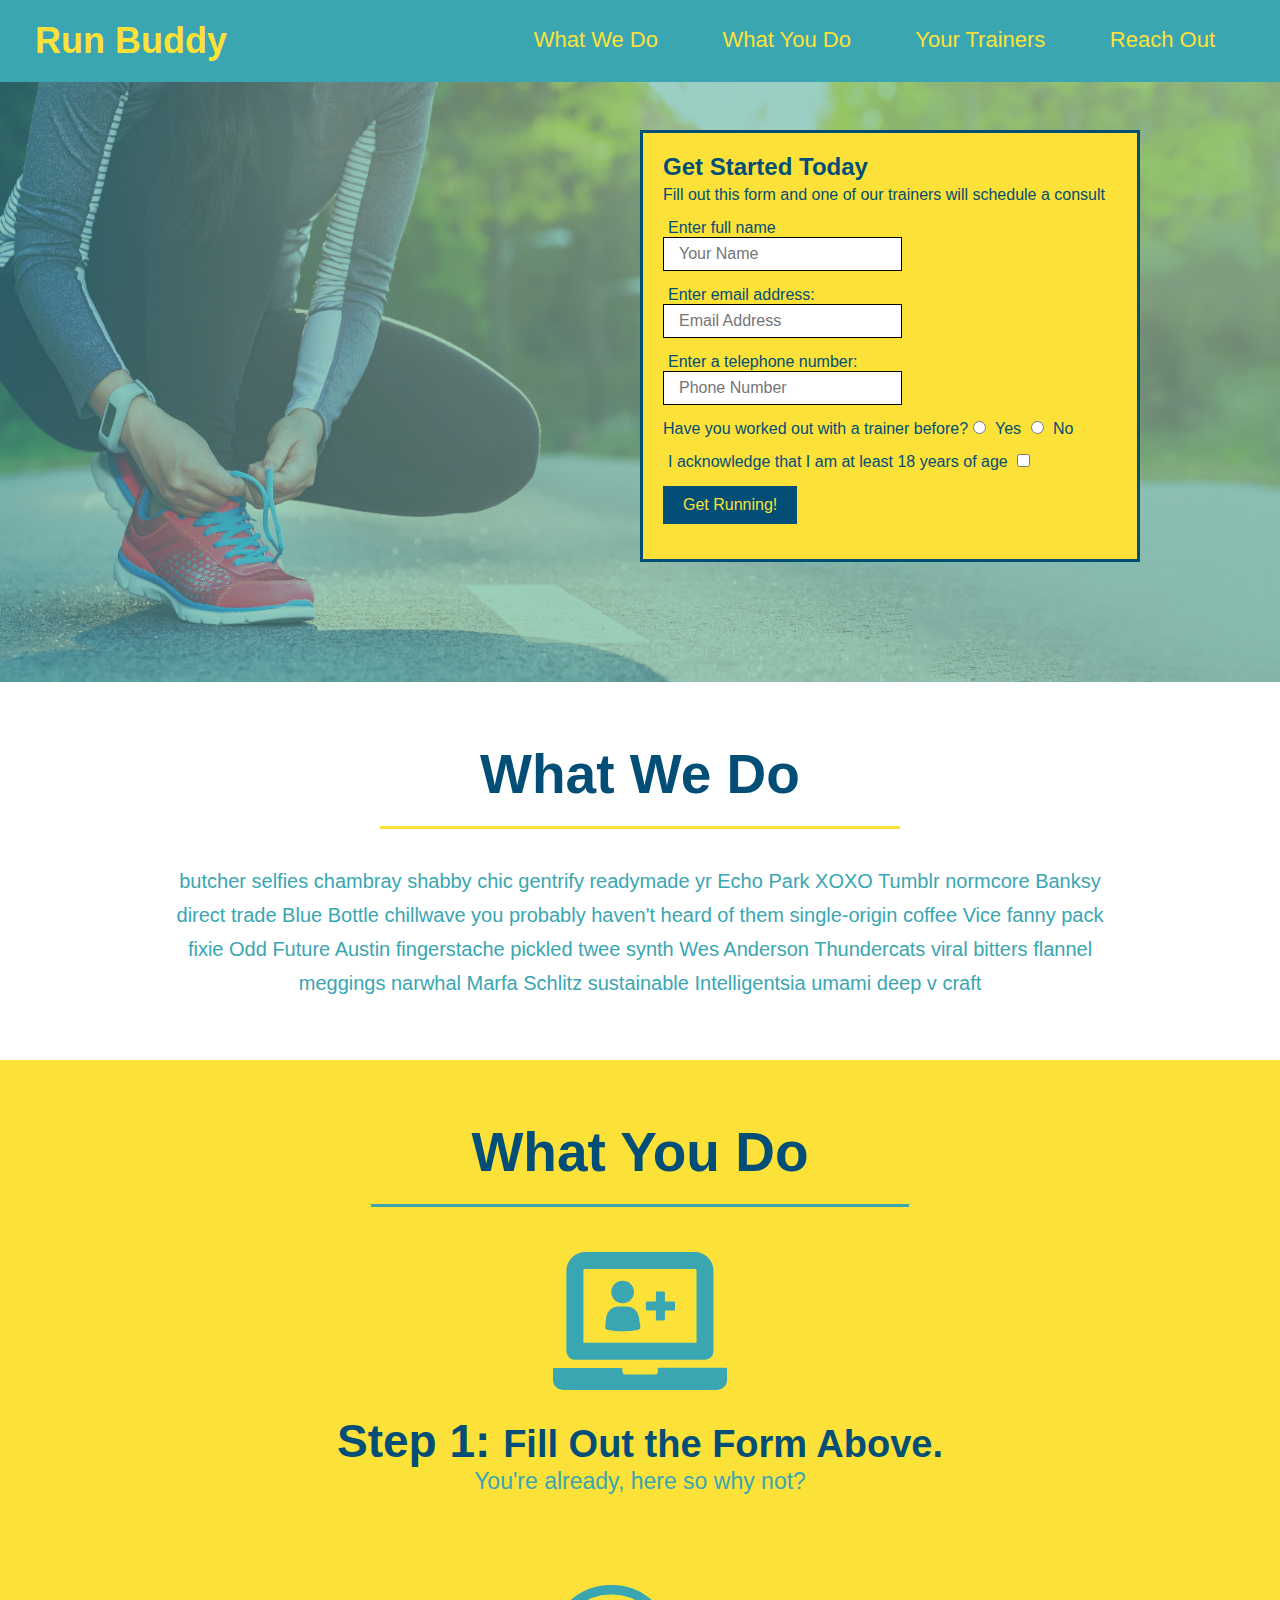
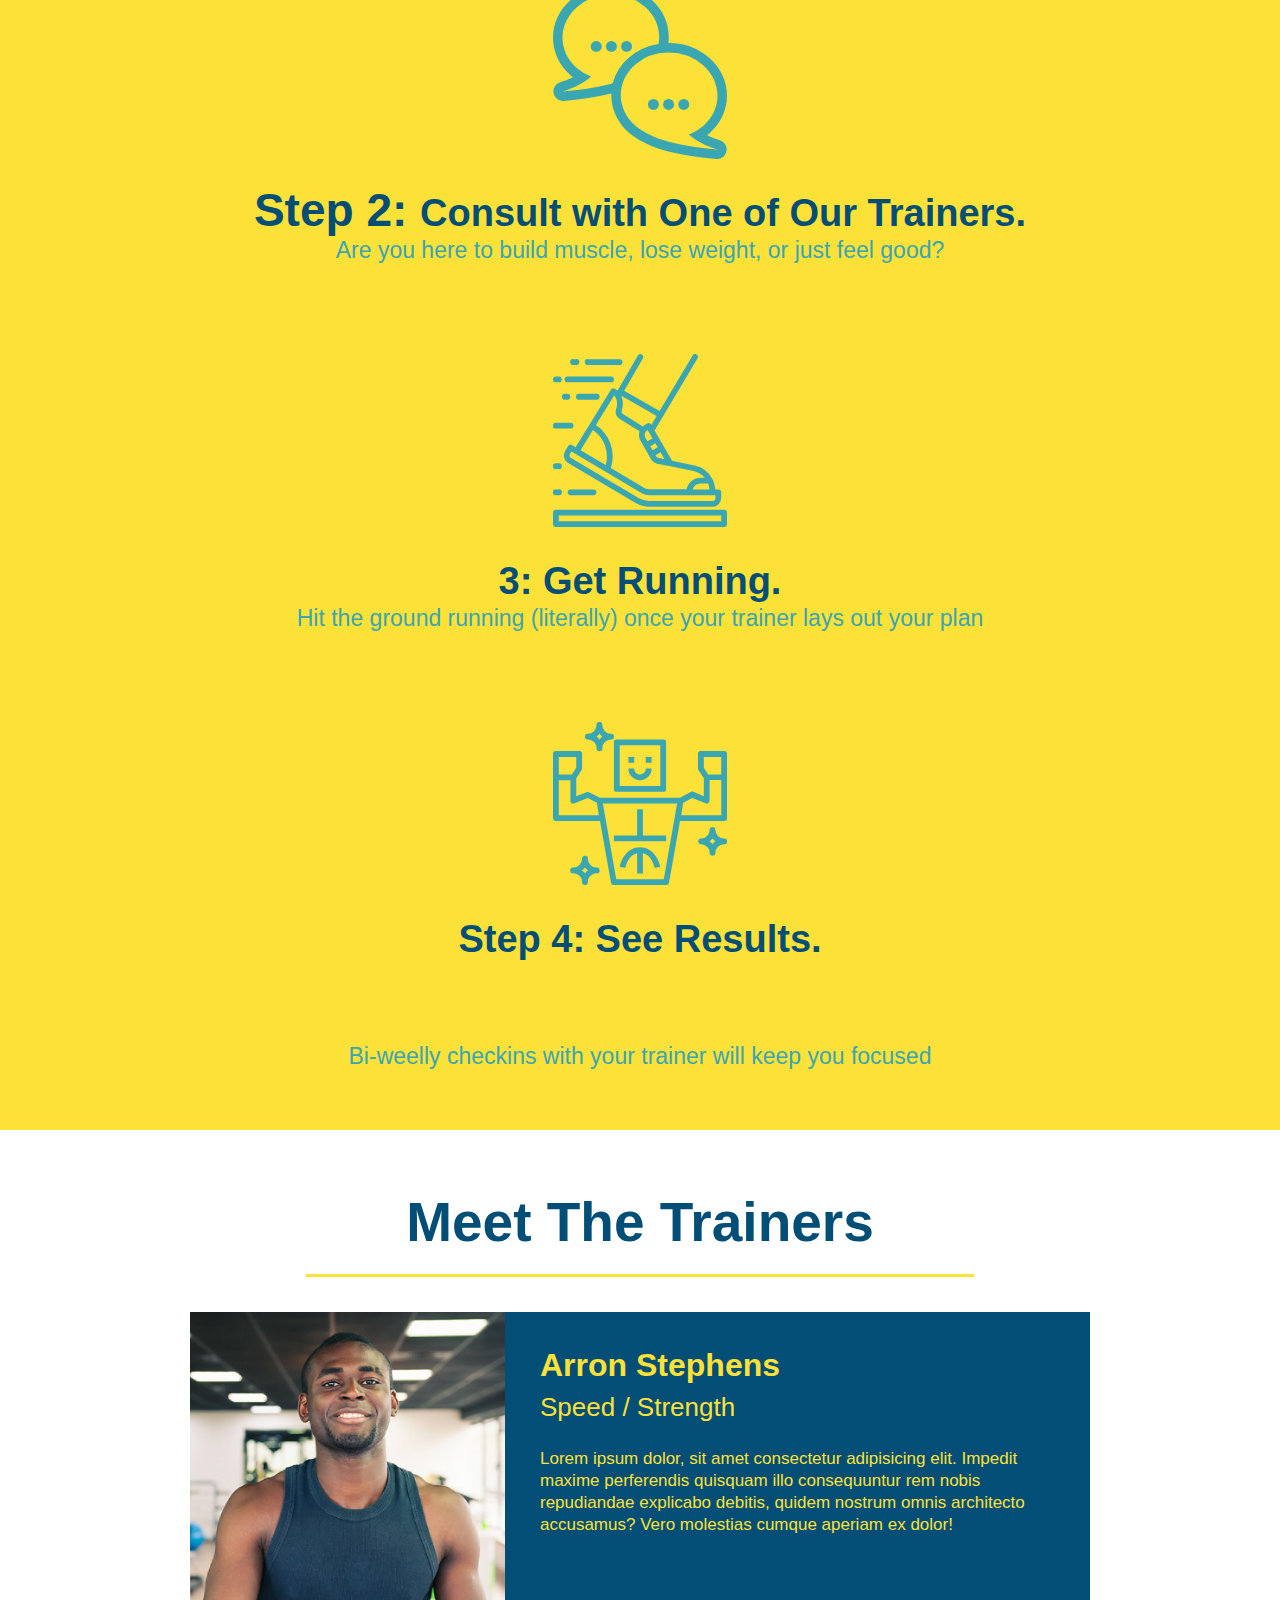
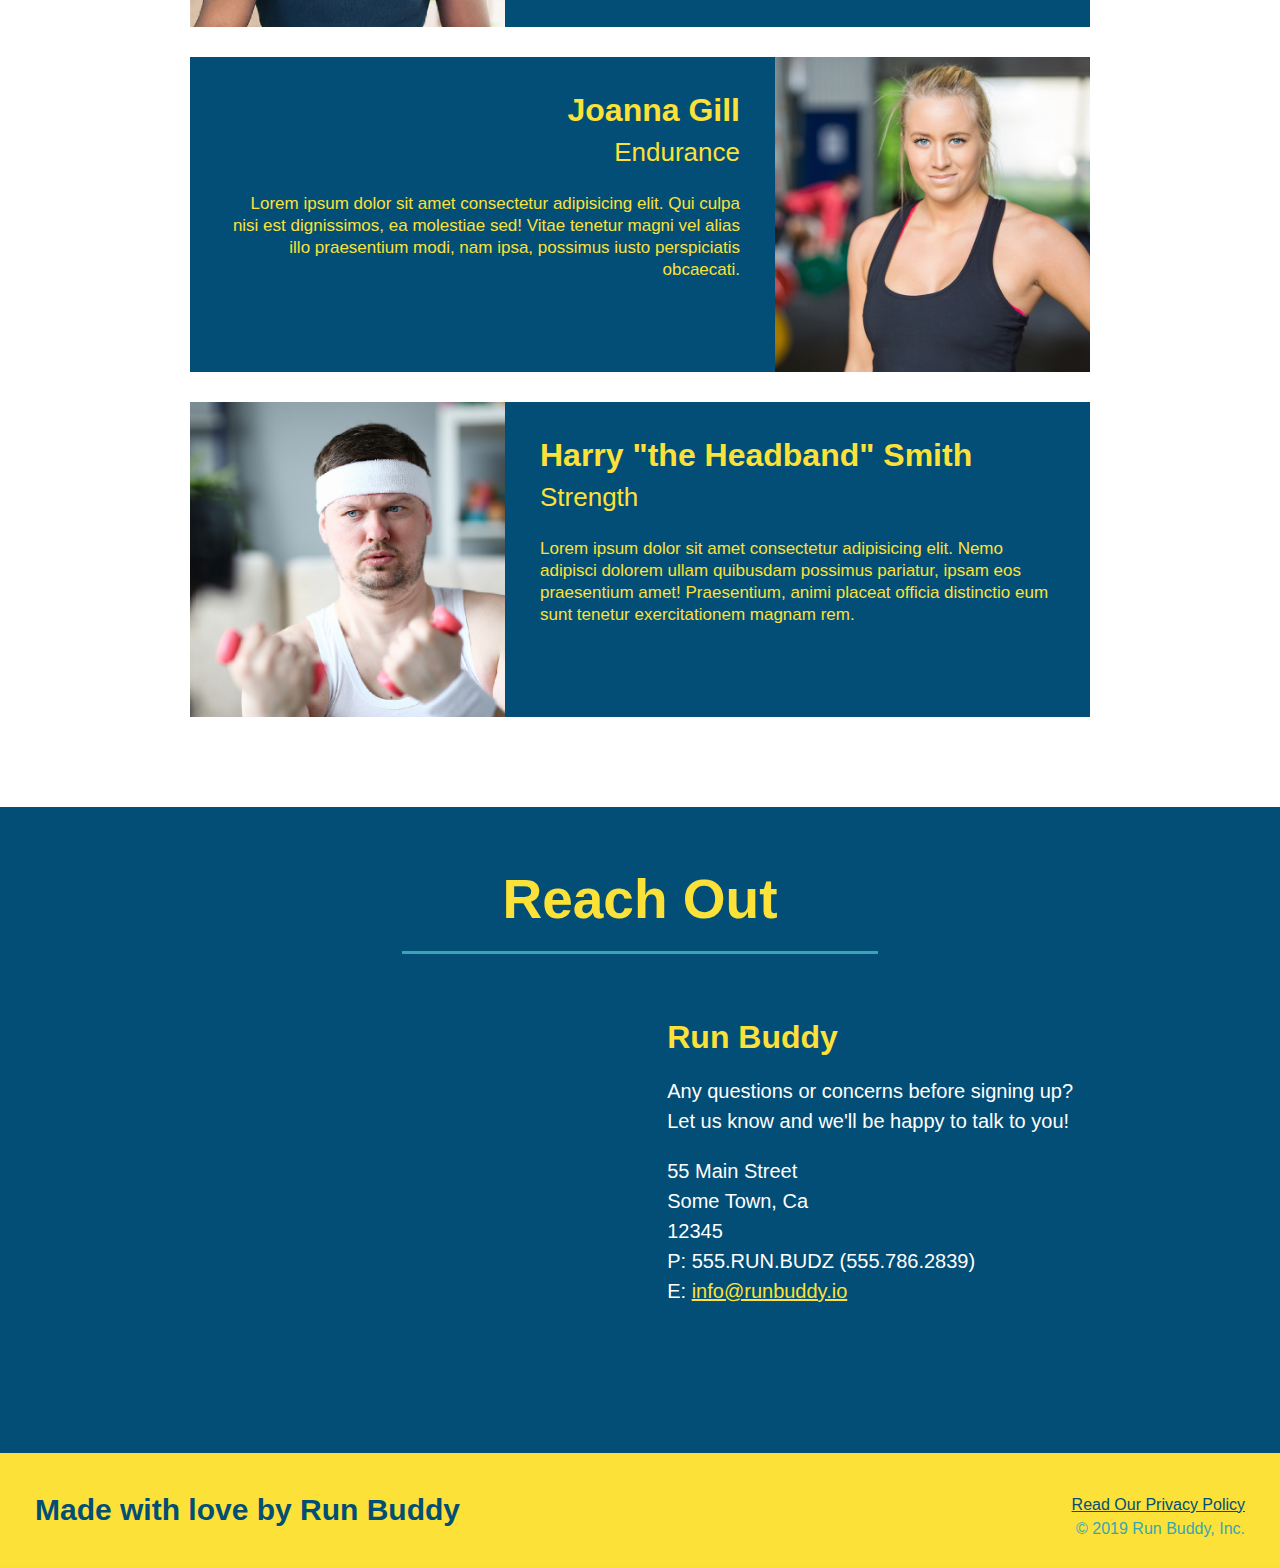
==== index.html @ 203c93a4 "privacy policy" ====
<!DOCTYPE html>

<html lang="en">

<head>
    <meta charset="UTF-8">
    <meta http-equiv="X-UA-Compatible" content="IE=edge">
    <meta name="viewport" content="width=device-width, initial-scale=1.0">
    <title>Run Buddy</title>
    <link rel="stylesheet" href="./assets/css/style2.css">

</head>

<body>


    <header>
        <h1>
            <a href="/">Run Buddy</a>
        </h1>

        <nav>
            <ul>
                <li>
                    <a href="#what-we-do">What We Do</a>
                </li>

                <li>
                    <a href="#what-you-do">What You Do</a>
                </li>
                <li>
                    <a href="#your-trainers">Your Trainers</a>
                </li>
                <li>
                    <a href="#reach-out">Reach Out</a>
                </li>
            </ul>
        </nav>
    </header>
    <!--hero/jumbotron-->
    <section class="hero">
        <div class="hero-form">
            <h3>Get Started Today</h3>
            <p>Fill out this form and one of our trainers will schedule a consult</p>
            <form action="">
                <label for="name">Enter full name</label>
                <input type="text" placeholder="Your Name" name="name" id="name" class="form-input" />
                <label for="email">Enter email address:</label>
                <input type="email" placeholder="Email Address" name="email" id="email" class="form-input" />
                <label for="phone">Enter a telephone number:</label>
                <input type="tel" placeholder="Phone Number " name="phone" id="phone" class="form-input">
                <p>
                    Have you worked out with a trainer before?
                    <input type="radio" name="trainer-confirm" id="trainer-yes">
                    <label for="trainer-yes">Yes</label>
                    <input type="radio" name="trainer-confirm" id="trainer-no">
                    <label for="trainer-no">No</label>
                </p>
                <p>
                    <label for="checkbox">I acknowledge that I am at least 18 years of age</label>

                    <input type="checkbox" name="age-confirm" id="checkbox">


                </p>
                <p>
                    <button type="submit">Get Running!</button>
                </p>
            </form>
        </div>
    </section>

    <!--"what we do" section-->
    <section id="what-we-do" class="intro">
        <h2 class="section-title primary-border">What We Do</h2>
        <p>
            butcher selfies chambray shabby chic gentrify readymade yr Echo Park
            XOXO Tumblr normcore Banksy direct trade Blue Bottle chillwave you
            probably haven't heard of them single-origin coffee Vice fanny pack
            fixie Odd Future Austin fingerstache pickled twee synth Wes Anderson
            Thundercats viral bitters flannel meggings narwhal Marfa Schlitz
            sustainable Intelligentsia umami deep v craft
        </p>
    </section>

    <!--"what you do" section-->
    <section id="what-you-do" class="steps">
        <h2 class="section-title secondary-border">What You Do</h2>
        <div>
            <img src="./assets/css/images/01-04-svgs/step-1.svg" alt="" />
            <h3>
                Step 1: <span> Fill Out the Form Above.</span>

            </h3>
            <p>
                You're already, here so why not?
            </p>

        </div>
        <div>
            <img src="./assets/css/images/01-04-svgs/step-2.svg" alt="" />
            <h3>
                Step 2: <span>Consult with One of Our Trainers.</span>
            </h3>
            <p>
                Are you here to build muscle, lose weight, or just feel good?
            </p>
        </div>
        <div>
            <img src="./assets/css/images/01-04-svgs/step-3.svg" alt="" />
            <h3><span>3: Get Running.</h3></span>
            <p>
                Hit the ground running (literally) once your trainer lays out your plan
            </p>
        </div>
        <div>
            <img src="./assets/css/images/01-04-svgs/step-4.svg" alt="" />
            <h3><span>Step 4: See Results.</h3></span>

        </div>
        <p>
            Bi-weelly checkins with your trainer will keep you focused
        </p>
    </section>

    <!--"meet the trainers" section-->
    <section id="your-trainers" class="trainers">
        <h2 class="section-title primary-border">Meet The Trainers</h2>
        <article class="trainer">
            <img src="./assets/css/images/01-05-trainers/trainer-1.jpg"
                alt="Arron Stephens in his workout clothes, ready to pump iron" />
            <div class="trainer-bio text-left">
                <h3>Arron Stephens</h3>
                <h4>Speed / Strength</h4>
                <p>
                    Lorem ipsum dolor, sit amet consectetur adipisicing elit. Impedit maxime perferendis quisquam illo
                    consequuntur rem nobis repudiandae explicabo debitis, quidem nostrum omnis architecto accusamus?
                    Vero molestias cumque aperiam ex dolor!
                </p>
            </div>
        </article>
        <article class="trainer">
            <div class="trainer-bio text-right">
                <h3>Joanna Gill</h3>
                <h4>Endurance</h4>
                <p>
                    Lorem ipsum dolor sit amet consectetur adipisicing elit. Qui culpa nisi est dignissimos, ea
                    molestiae sed! Vitae tenetur magni vel alias illo praesentium modi, nam ipsa, possimus iusto
                    perspiciatis obcaecati.
                </p>

            </div>
            <img src="./assets/css/images/01-05-trainers/trainer-2.jpg" alt="Joanna Gill cooling off after a workout" />
        </article>

        <article class="trainer">
            <img src="./assets/css/images/01-05-trainers/trainer-3.jpg"
                alt="Harry Smith wearing a headband and lifting comically small pink weights">

            <div class="trainer-bio text-left">
                <h3>Harry "the Headband" Smith</h3>
                <h4>Strength</h4>
                <p>
                    Lorem ipsum dolor sit amet consectetur adipisicing elit. Nemo adipisci dolorem ullam quibusdam
                    possimus pariatur, ipsam eos praesentium amet! Praesentium, animi placeat officia distinctio eum
                    sunt tenetur exercitationem magnam rem.
                </p>

            </div>
        </article>
    </section>
    <!--"reach out" section-->

    <section id="reach-out" class="contact">
        <h2 class="section-title secondary-border">Reach Out</h2>
        <div class="contact-info">
            <iframe
                src="https://www.google.com/maps/embed?pb=!1m18!1m12!1m3!1d4612.71631168574!2d-111.84976238751106!3d40.75681353436576!2m3!1f0!2f0!3f0!3m2!1i1024!2i768!4f13.1!3m3!1m2!1s0x87525ff3e2479641%3A0x96b17330e967dd73!2sMount%20Olivet%20Cemetery!5e0!3m2!1sen!2sus!4v1626906510530!5m2!1sen!2sus"
                style="border:0;" allowfullscreen="" loading="lazy" frameborder="0"></iframe>

            <div>
                <h3>
                    Run Buddy
                </h3>
                <p>
                    Any questions or concerns before signing up?
                    <br />
                    Let us know and we'll be happy to talk to you!
                </p>
                <address>
                    55 Main Street <br />
                    Some Town, Ca <br />
                    12345<br />
                    P: 555.RUN.BUDZ (555.786.2839)<br />
                    E: <a href="mailto:info@runbuddy.io">info@runbuddy.io</a>
                </address>
            </div>
        </div>
    </section>

    <!--footer-->
    <footer>
        <h2>Made with love by Run Buddy</h2>
        <div>
            <a href="./privacy-policy.html">Read Our Privacy Policy</a>
            <br />
            &copy; 2019 Run Buddy, Inc.

        </div>
    </footer>



</body>

</html>
---- assets/css/style2.css ----
* {margin: 0; padding: 0; box-sizing: border-box;}
body {font-family: Helvetica, Arial, sans-serif; color: #39a6b2;}
header { padding: 20px 35px;
background-color: #39a6b2;}

header h1 { font-weight: bold; font-size: 36px;
color: #fce138; margin: 0; display: inline;}

header a {color: #fce138; text-decoration: none;}
header nav {float: right; margin: 7px 0;}
header nav ul li {display: inline;}
header nav ul li a {margin: 0 30px; font-weight: lighter; font-size: 22px;}
div {display: block;}
footer {background: #fce138; width: 100%;
padding: 40px 35px;}
footer h2 {display: inline; color: #024e74;
font-size: 30px; margin: 0;}
footer div { float: right; line-height: 1.5; text-align: right;}
footer a { color: #024e76;}
section {padding: 60px; }
.hero {background-image: url("./images/hero-bg.jpeg"); /* url("https://static.fullstack-bootcamp.com/module-1/hero-bg.jpg");*/ height: 600px;
background-size: cover; background-position: center; position: relative;}
 .hero-form 
{background-color: #fce138; 
    padding: 20px; 
    width: 500px; 
    color: #024e76; 
    position: absolute; 
    bottom: 120px;
right: 140px;
border-style: solid;
border-width: 3px;
border-color: #024e76;}
.hero-form p {margin: 5px 0 15px 0;}
.hero-form h3 {font-size: 24px; margin: 0;}
.form-input {border: 1px solid; #024e76; display: block; padding: 7px 15px; font-size: 16px; color:#024e76 width: 100%; margin-bottom: 15px; }

.hero-form label { margin: 0 5px;}
button {background-color: #024e76; color: #fce138; border: none; padding: 10px 20px; font-size: 16px; }

.intro {text-align: center;}

.intro p {line-height: 1.7;
color: #39a6b2;
width: 80%;
font-size: 20px; margin: 0 auto;}

.steps { text-align: center;
background: #fce138;}


.section-title {
    font-size: 55px;
    color: #024e76;
    margin-bottom: 35px;
    padding: 0 100px 20px 100px;
    display: inline-block;
    border-bottom: 3px solid;
  }
  
  .primary-border {
    border-color: #fce138;
  }
  
  .secondary-border {
    border-color: #39a6b2;
  }

  .steps div { margin-bottom: 80px;}
  .steps img { width: 15%; margin: 10px 0;}
  .steps h3 {color: #024e76; font-size: 46px; margin-top: 10px;}
  .steps p {color: #39a6b2; font-size: 23px;}

  .steps span {font-size: 38px;}

  .trainers {text-align: center;}
  .trainer { width: 900px; margin: 0 auto 30px auto; background: #024e76; color: #fce138; overflow: auto;}

  .trainer img {width: 35%; float: left;}
  .trainer-bio {padding: 35px; float: left; width: 65%;}

  .text-left {text-align: left;}
  .text-right {text-align: right;}

  .trainer-bio h3 {font-size: 32px; margin-bottom: 8px;}
  .trainer-bio h4 {font-weight: lighter; font-size: 26px; margin-bottom: 25px;}
  .trainer-bio p {font-size: 17px; line-height: 1.3;}


  .contact {background: #024e76; text-align: center;}
  .contact h2 {color: #fce138;}

  .contact-info iframe {width: 400px; height: 400px;}

  .contact-info div {
    width: 410px;
    display: inline-block;
    vertical-align: top;
    text-align: left;
    margin: 30px 0 0 60px;
    color: white;
  }

  .contact-info h3 { color: #fce138; font-size: 32px;}

  .contact-info p, .contact-info address {margin: 20px 0; line-height: 1.5; font-size: 20px; font-style: normal;}

  .contact-info a {color: #fce138;}
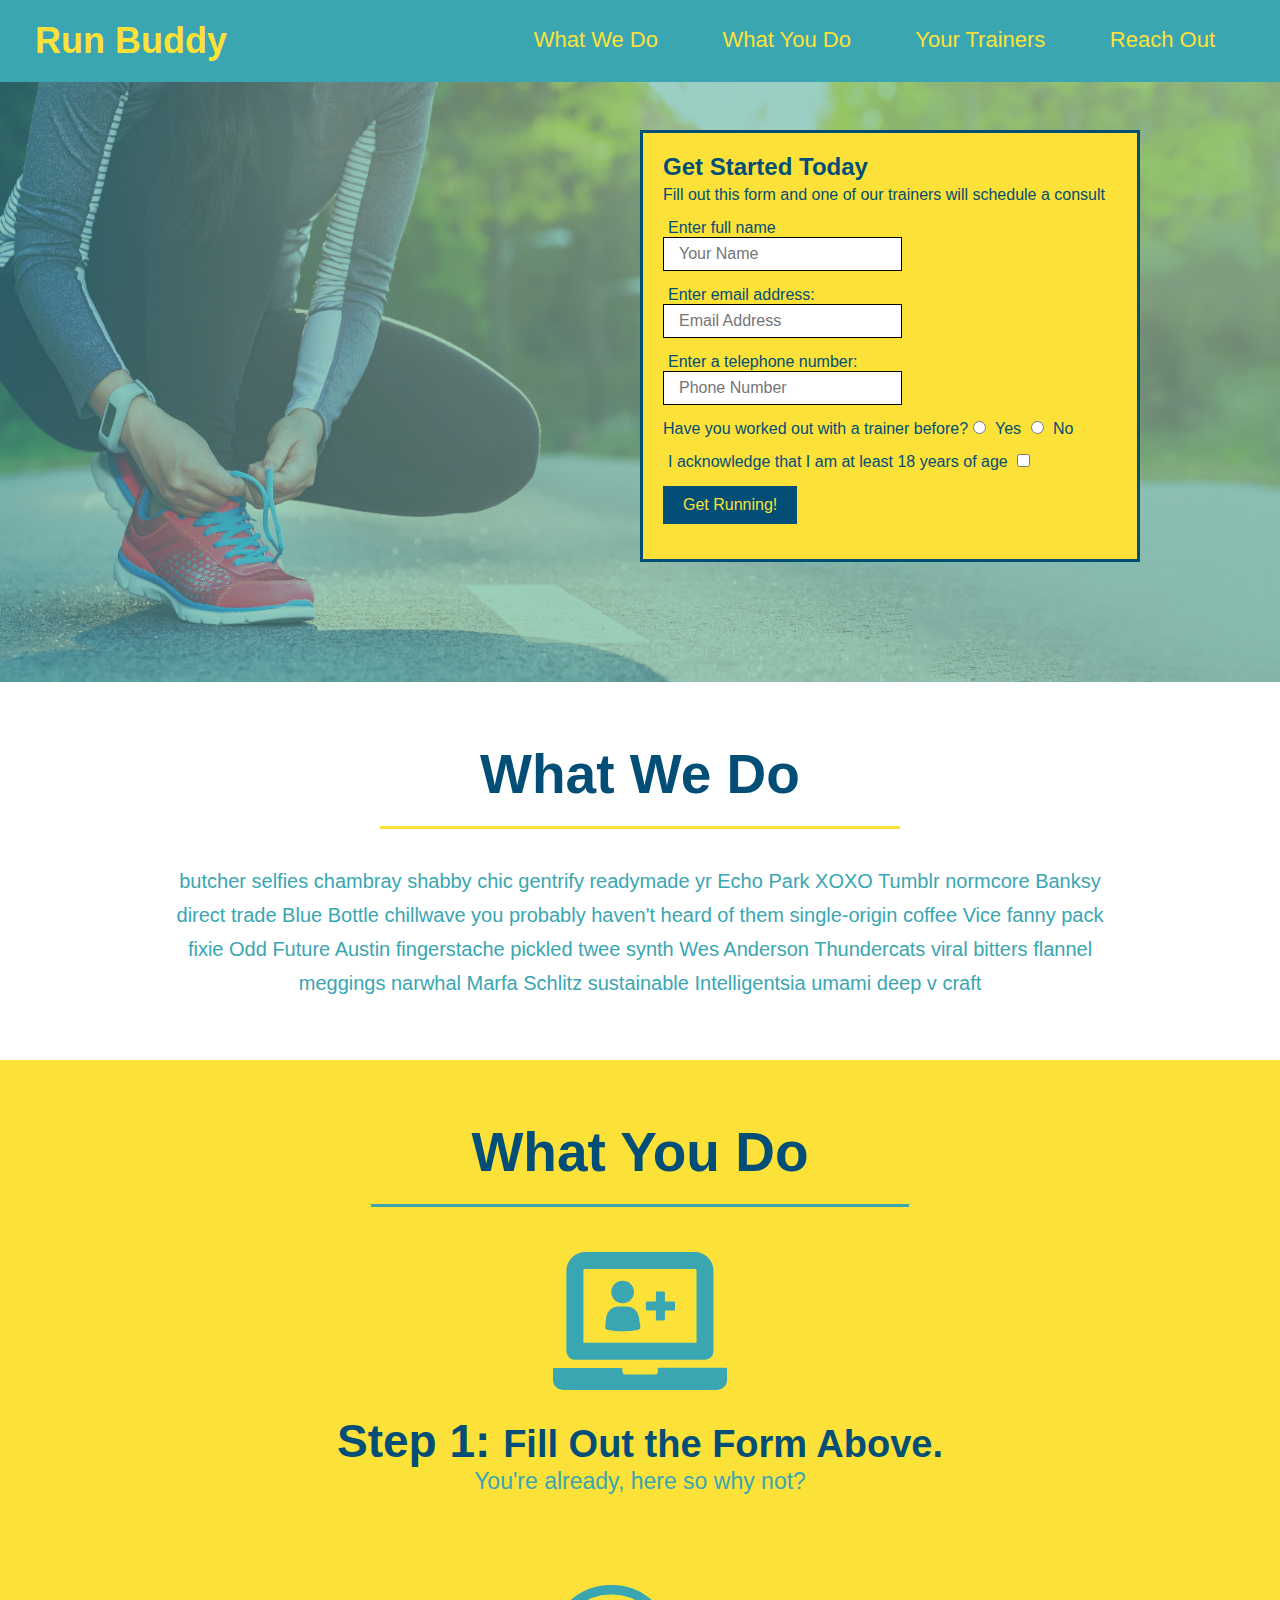
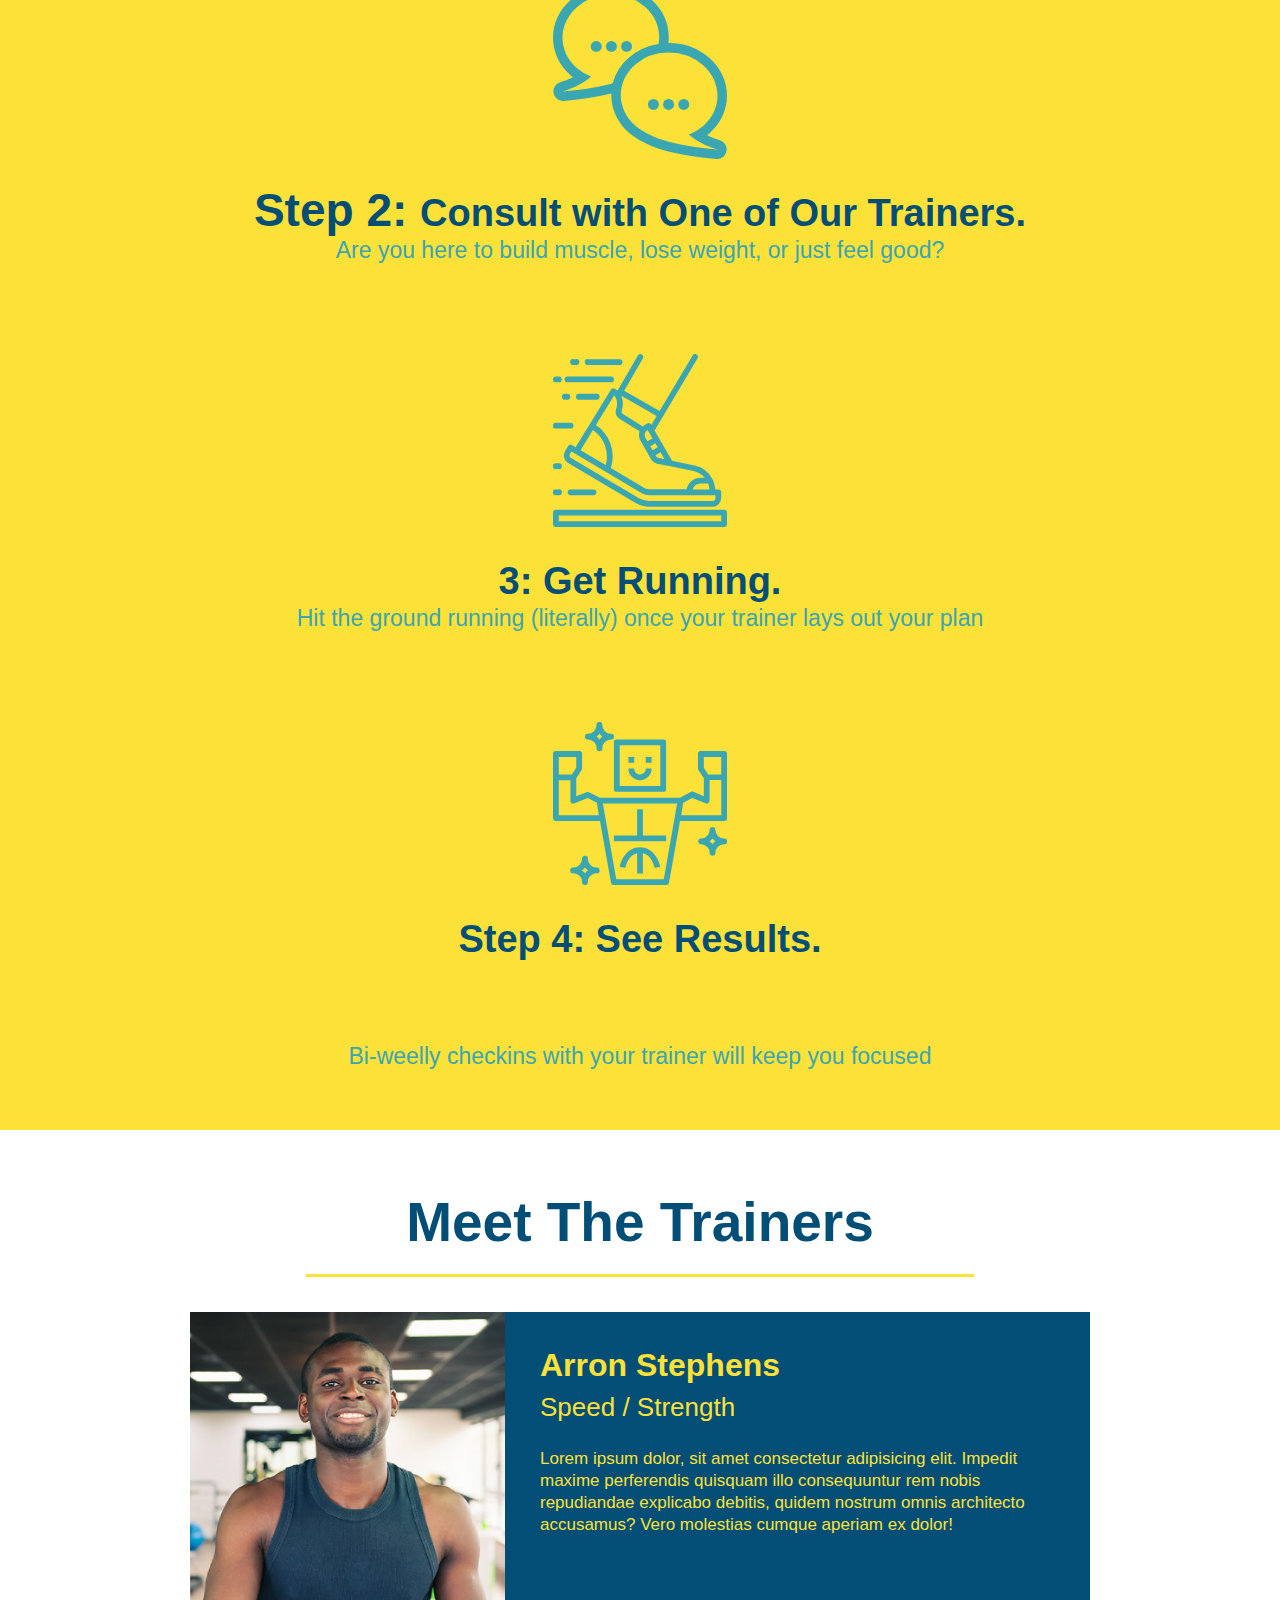
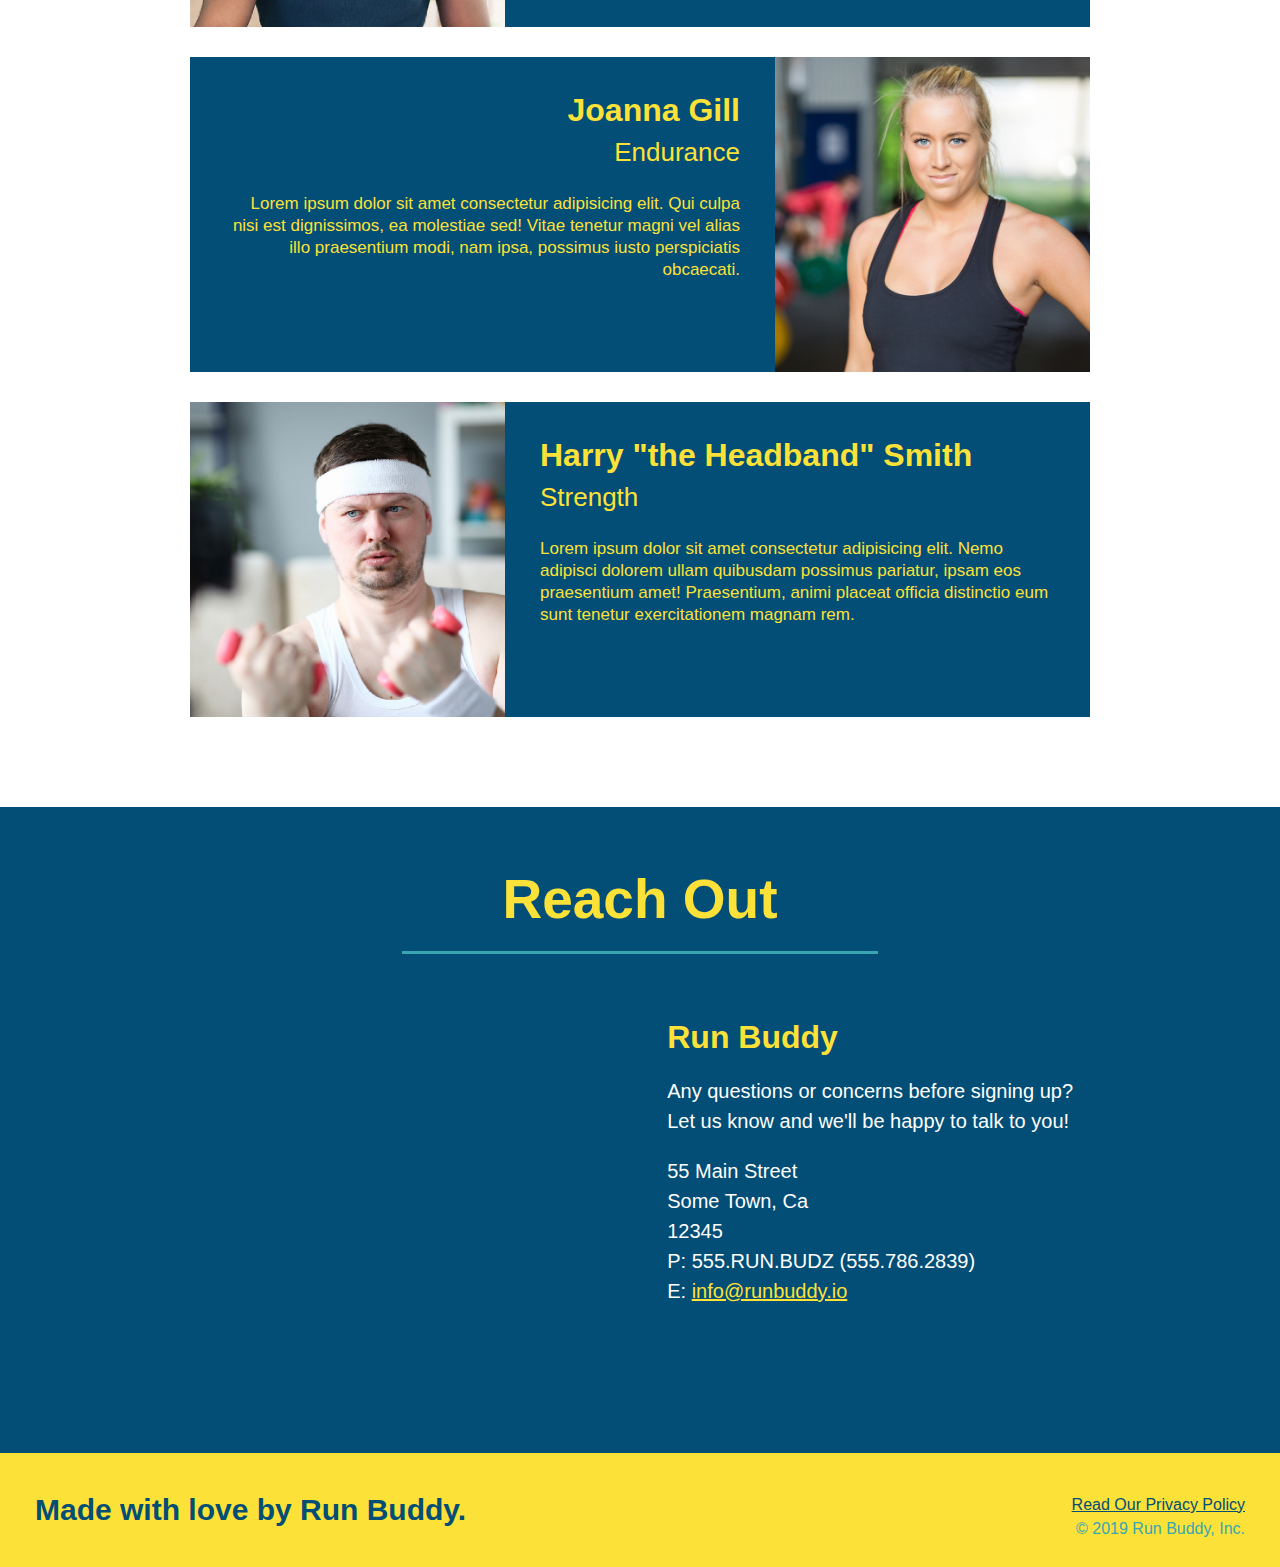
==== commit 9a76273c: "done son" ====
--- a/index.html
+++ b/index.html
@@ -200,7 +200,7 @@
 
     <!--footer-->
     <footer>
-        <h2>Made with love by Run Buddy</h2>
+        <h2>Made with love by Run Buddy.</h2>
         <div>
             <a href="./privacy-policy.html">Read Our Privacy Policy</a>
             <br />
--- a/assets/css/style2.css
+++ b/assets/css/style2.css
@@ -10,9 +10,9 @@
 header nav {float: right; margin: 7px 0;}
 header nav ul li {display: inline;}
 header nav ul li a {margin: 0 30px; font-weight: lighter; font-size: 22px;}
-div {display: block;}
+
 footer {background: #fce138; width: 100%;
-padding: 40px 35px;}
+padding: 40px 35px; display: block;}
 footer h2 {display: inline; color: #024e74;
 font-size: 30px; margin: 0;}
 footer div { float: right; line-height: 1.5; text-align: right;}
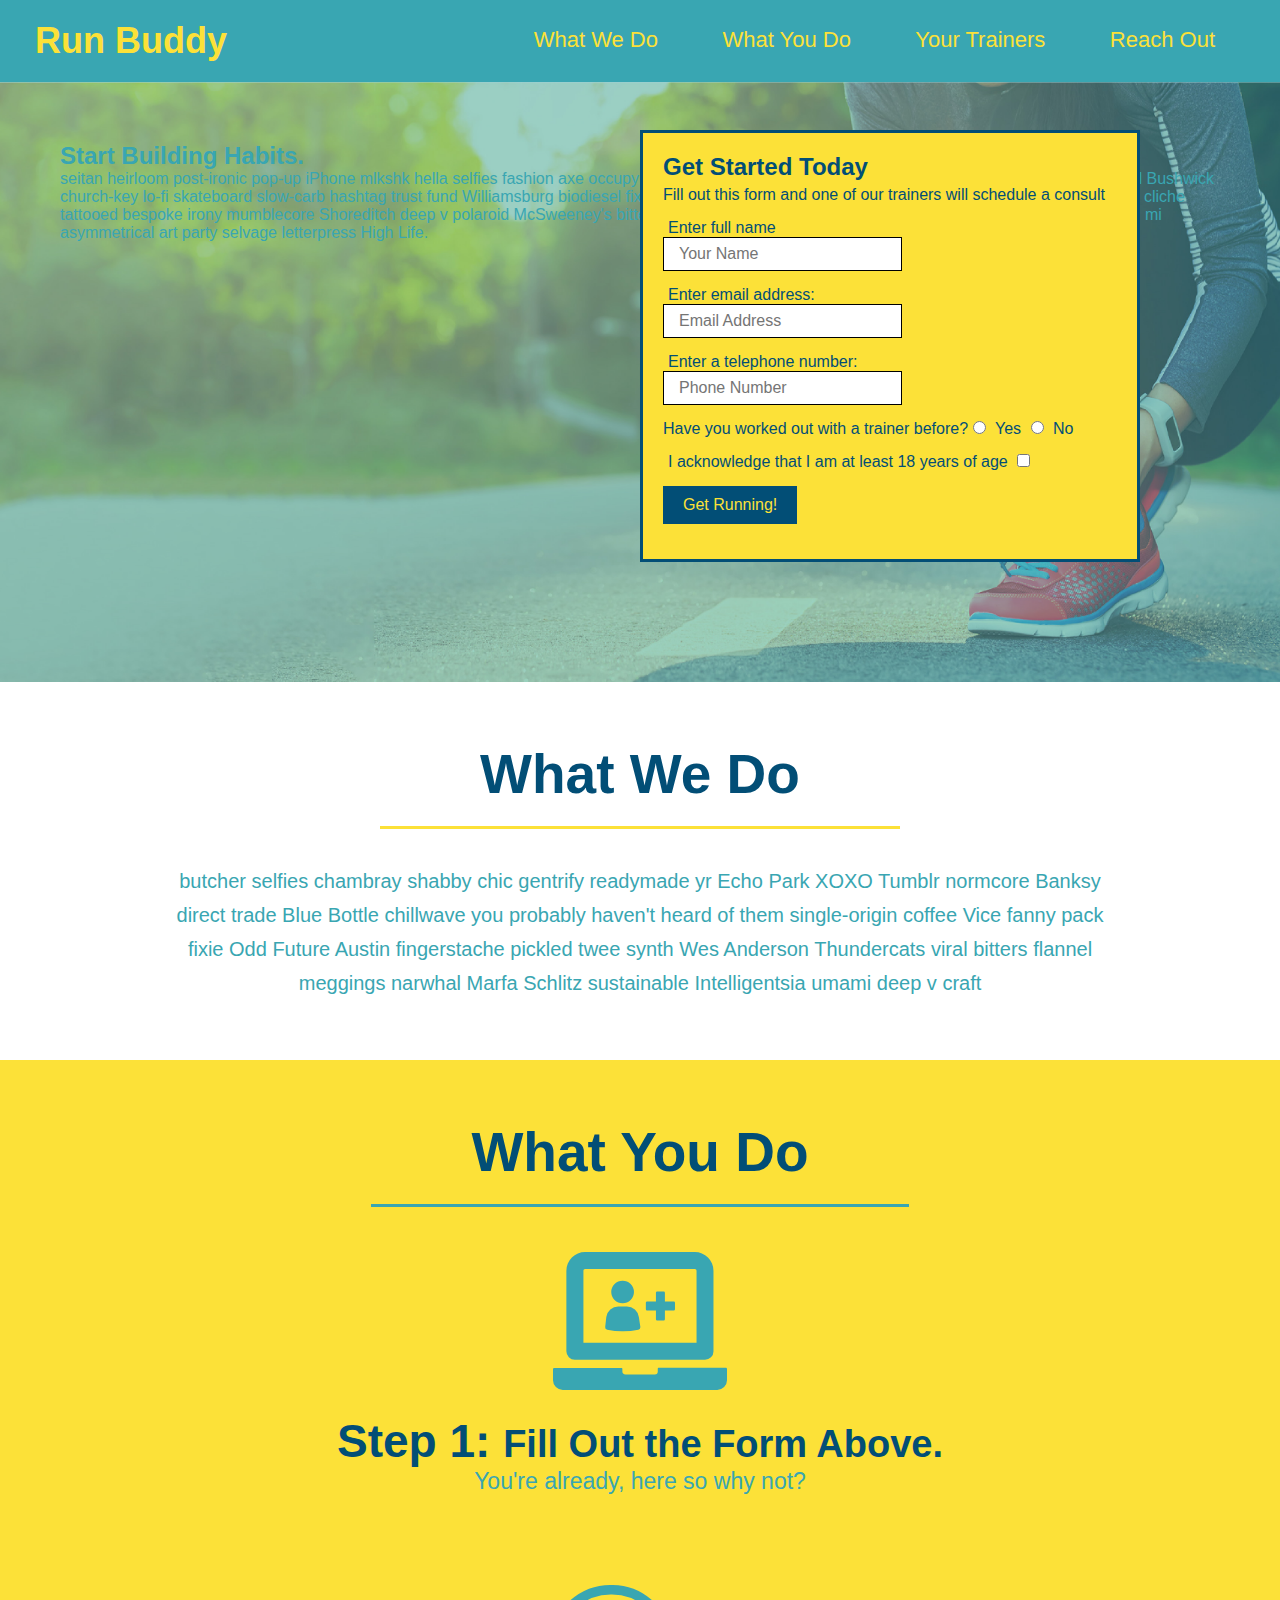
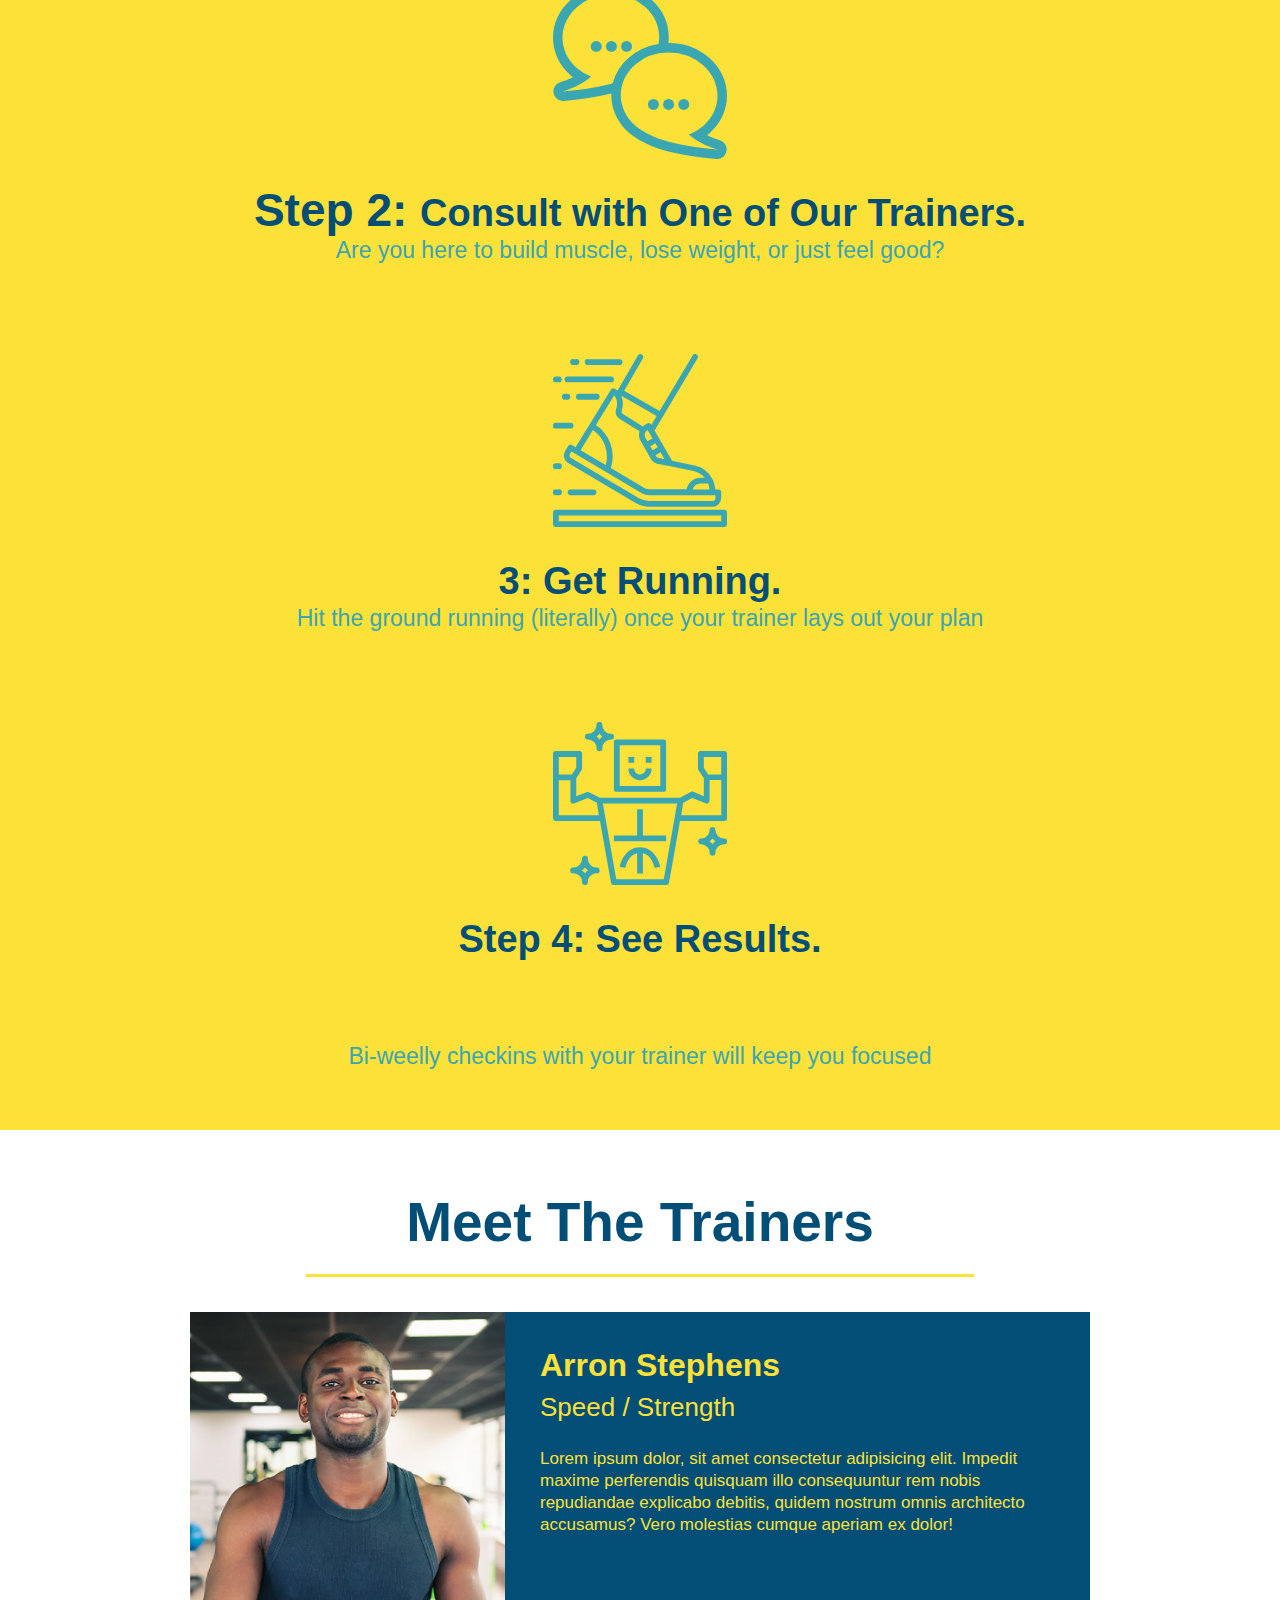
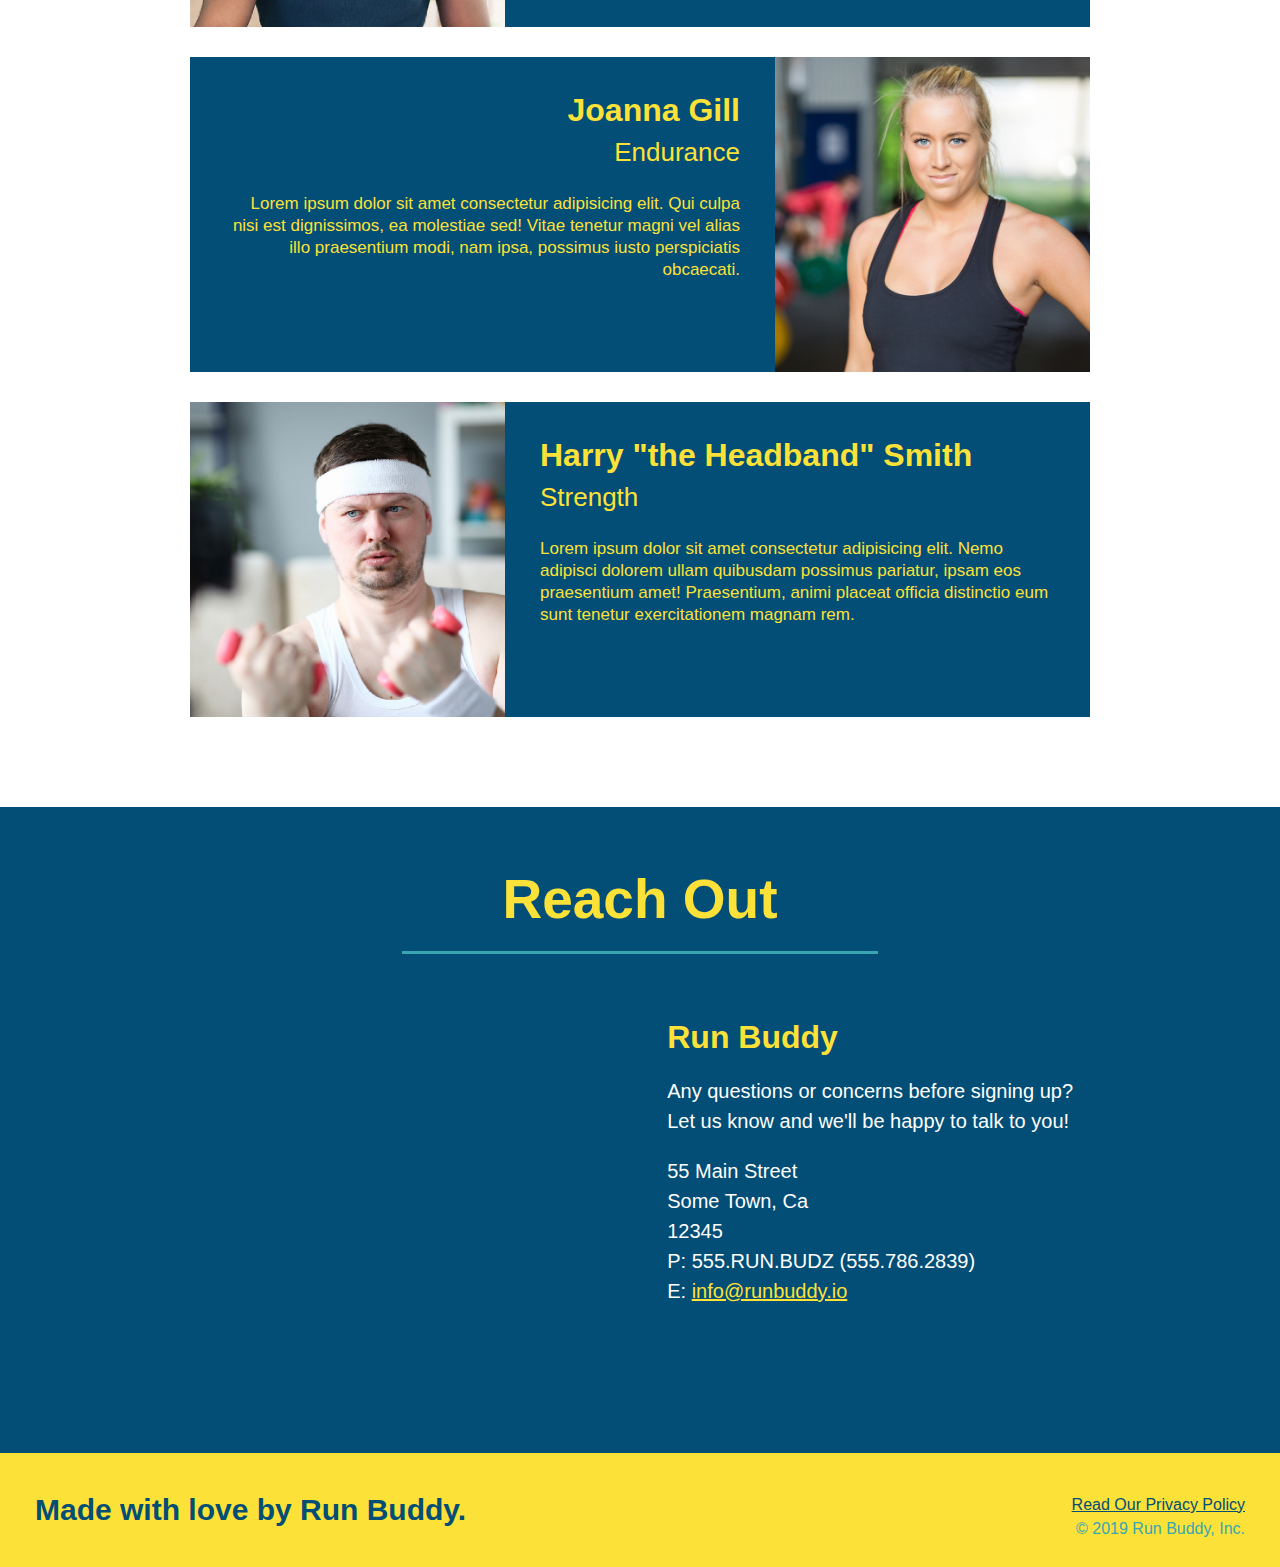
==== commit 00c3d205: "add content to hero, replace image" ====
--- a/index.html
+++ b/index.html
@@ -39,6 +39,17 @@
     </header>
     <!--hero/jumbotron-->
     <section class="hero">
+        <div class="hero-cta">
+            <h2>Start Building Habits.</h2>
+            <p>
+                seitan heirloom post-ironic pop-up iPhone mlkshk hella selfies fashion axe occupy readymade put a bird
+                on it messenger bag Wes Anderson Schlitz plaid Bushwick church-key lo-fi skateboard slow-carb hashtag
+                trust fund Williamsburg biodiesel fixie farm-to-table 8-bit banjo XOXO Banksy chillwave bicycle rights
+                retro cliche tattooed bespoke irony mumblecore Shoreditch deep v polaroid McSweeney's bitters cray
+                gentrify tofu Marfa you probably haven't heard of them yr banh mi asymmetrical art party selvage
+                letterpress High Life.
+            </p>
+        </div>
         <div class="hero-form">
             <h3>Get Started Today</h3>
             <p>Fill out this form and one of our trainers will schedule a consult</p>
--- a/assets/css/style2.css
+++ b/assets/css/style2.css
@@ -18,7 +18,7 @@
 footer div { float: right; line-height: 1.5; text-align: right;}
 footer a { color: #024e76;}
 section {padding: 60px; }
-.hero {background-image: url("./images/hero-bg.jpeg"); /* url("https://static.fullstack-bootcamp.com/module-1/hero-bg.jpg");*/ height: 600px;
+.hero {background-image: url("./images/hero-bg.jpg"); /* url("https://static.fullstack-bootcamp.com/module-1/hero-bg.jpg");*/ height: 600px;
 background-size: cover; background-position: center; position: relative;}
  .hero-form 
 {background-color: #fce138; 
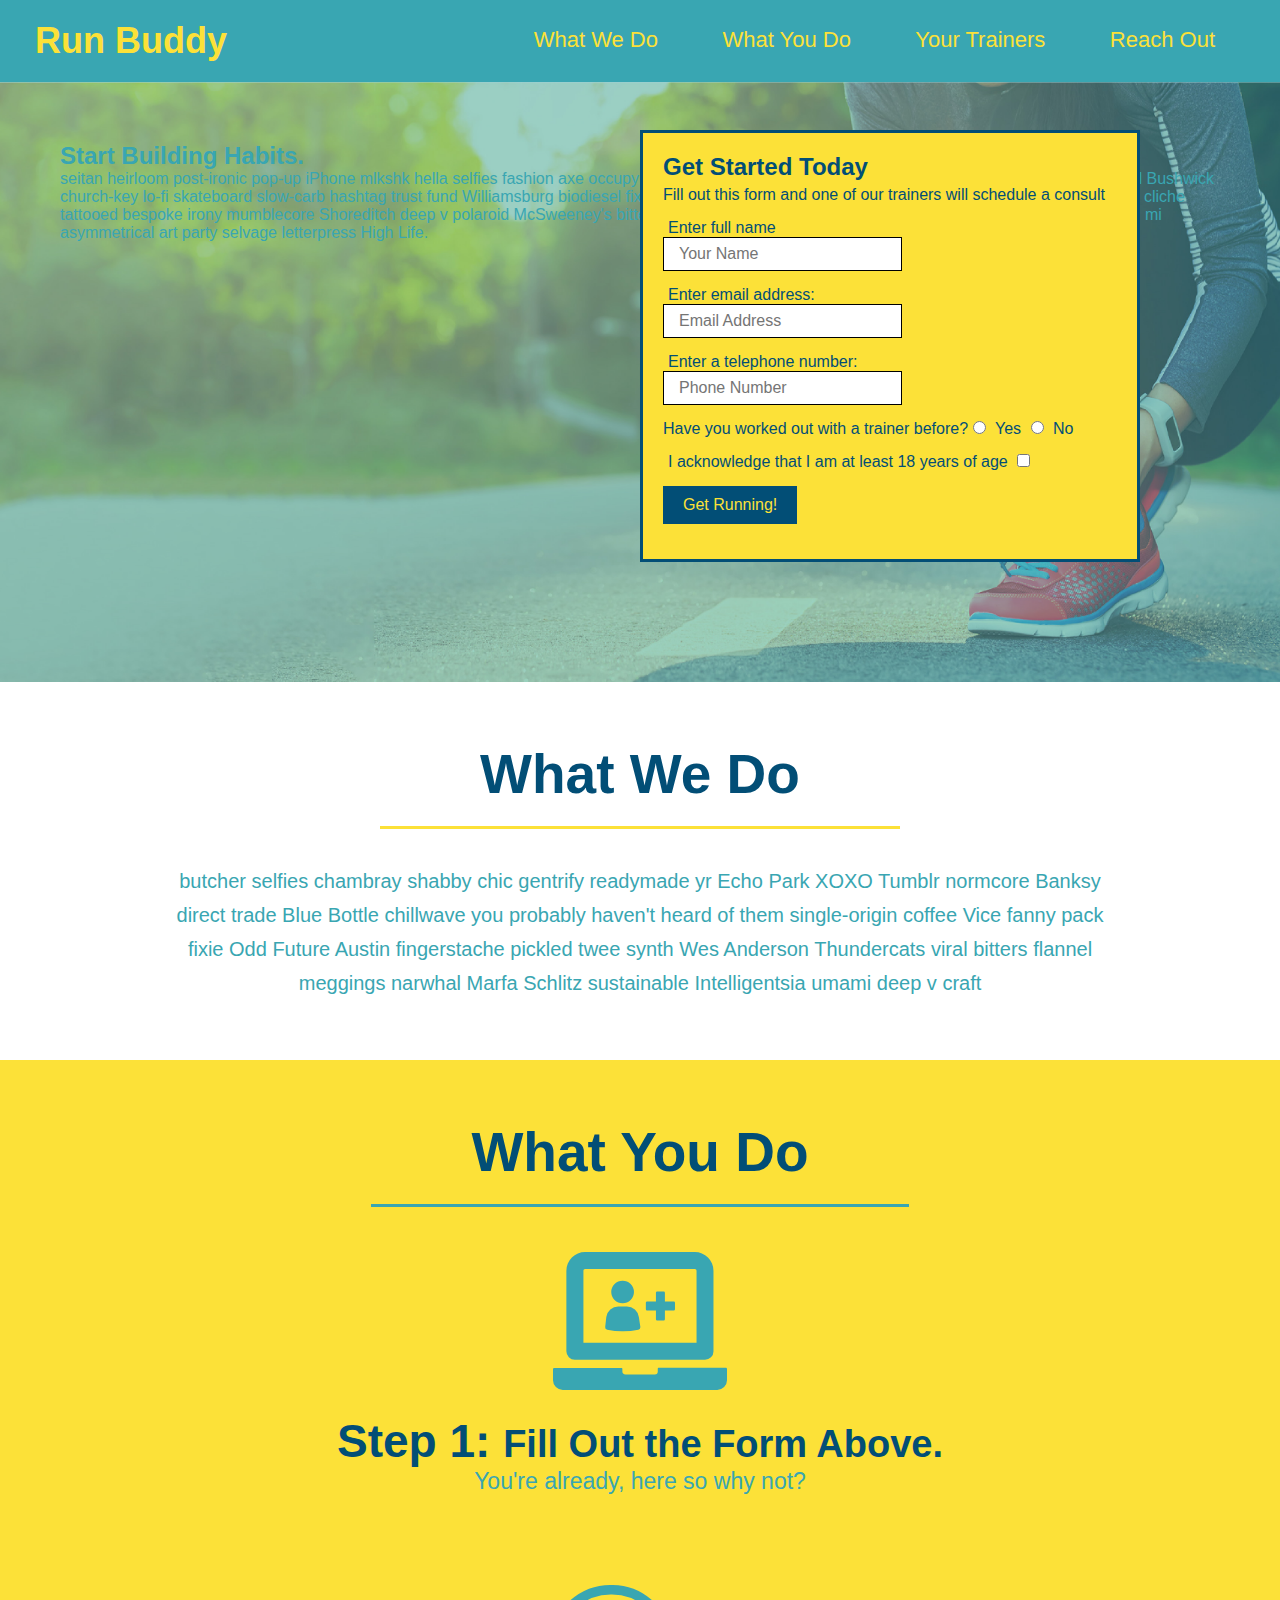
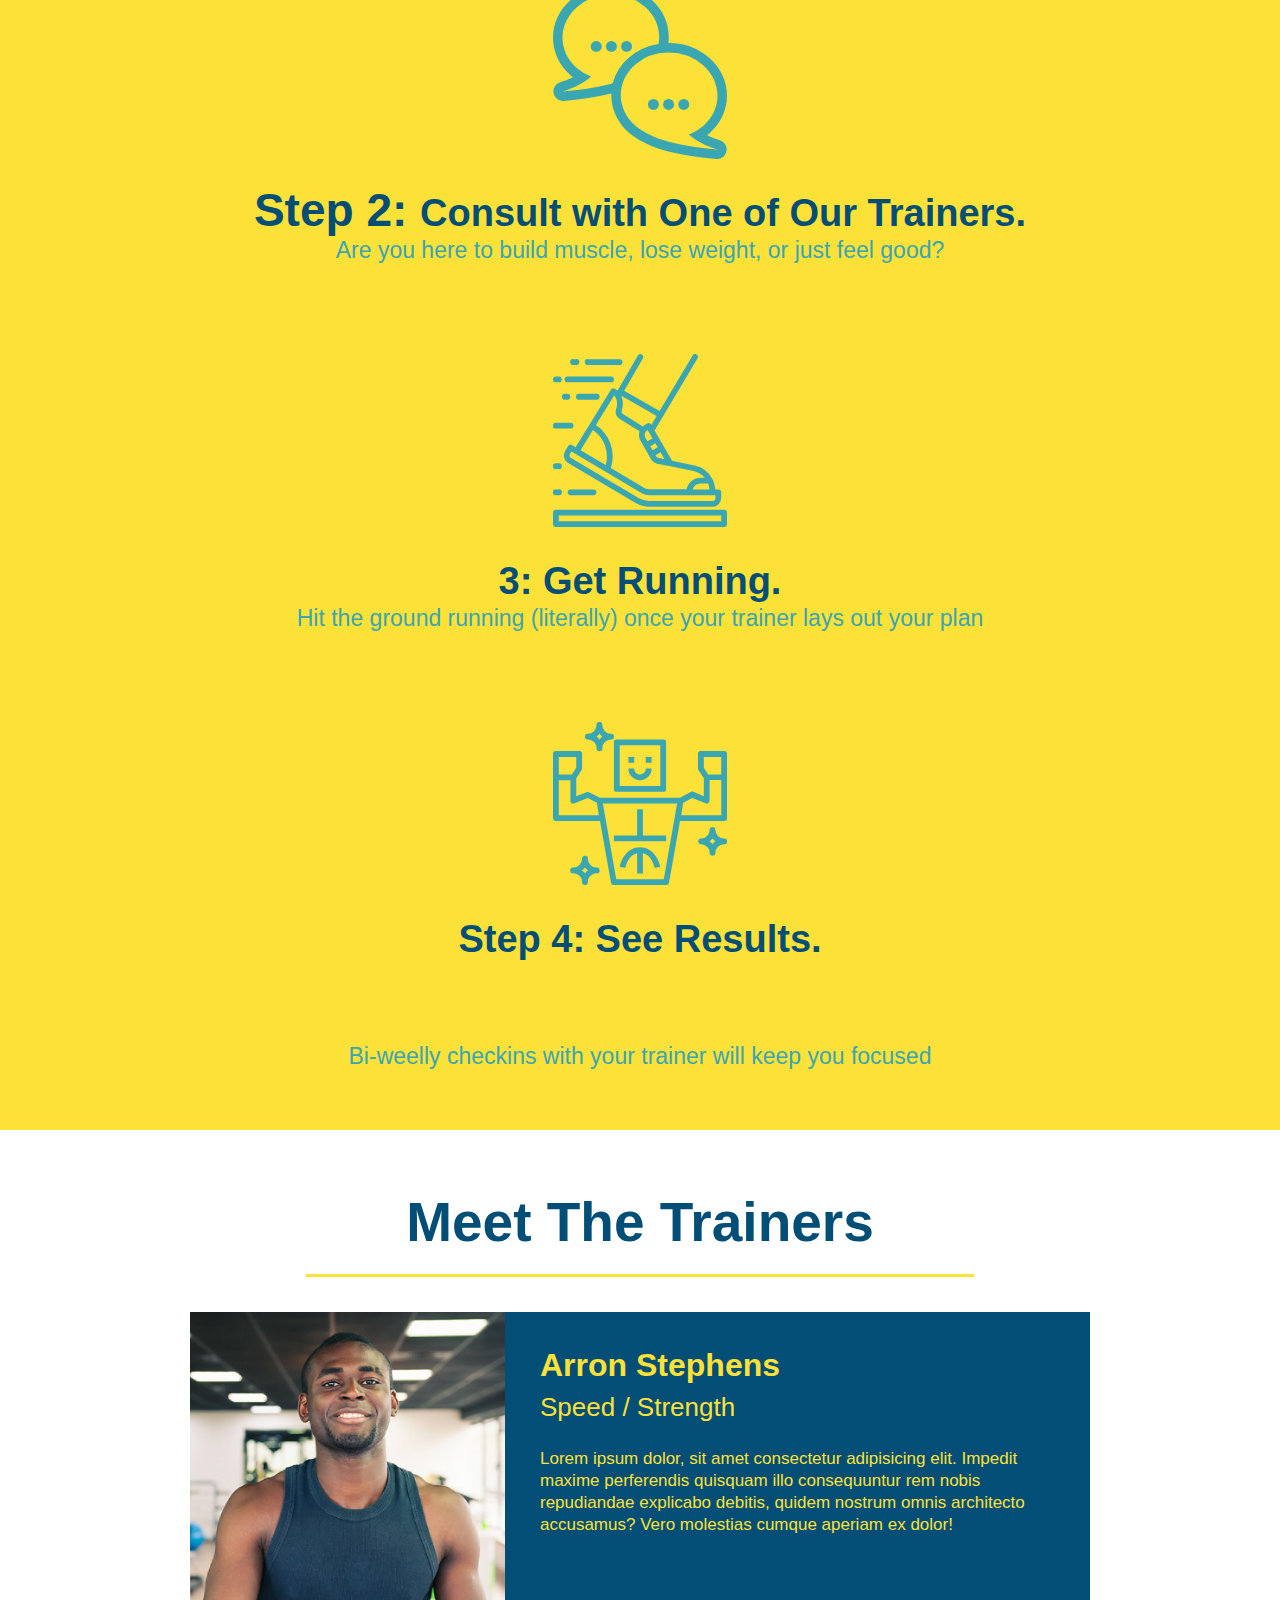
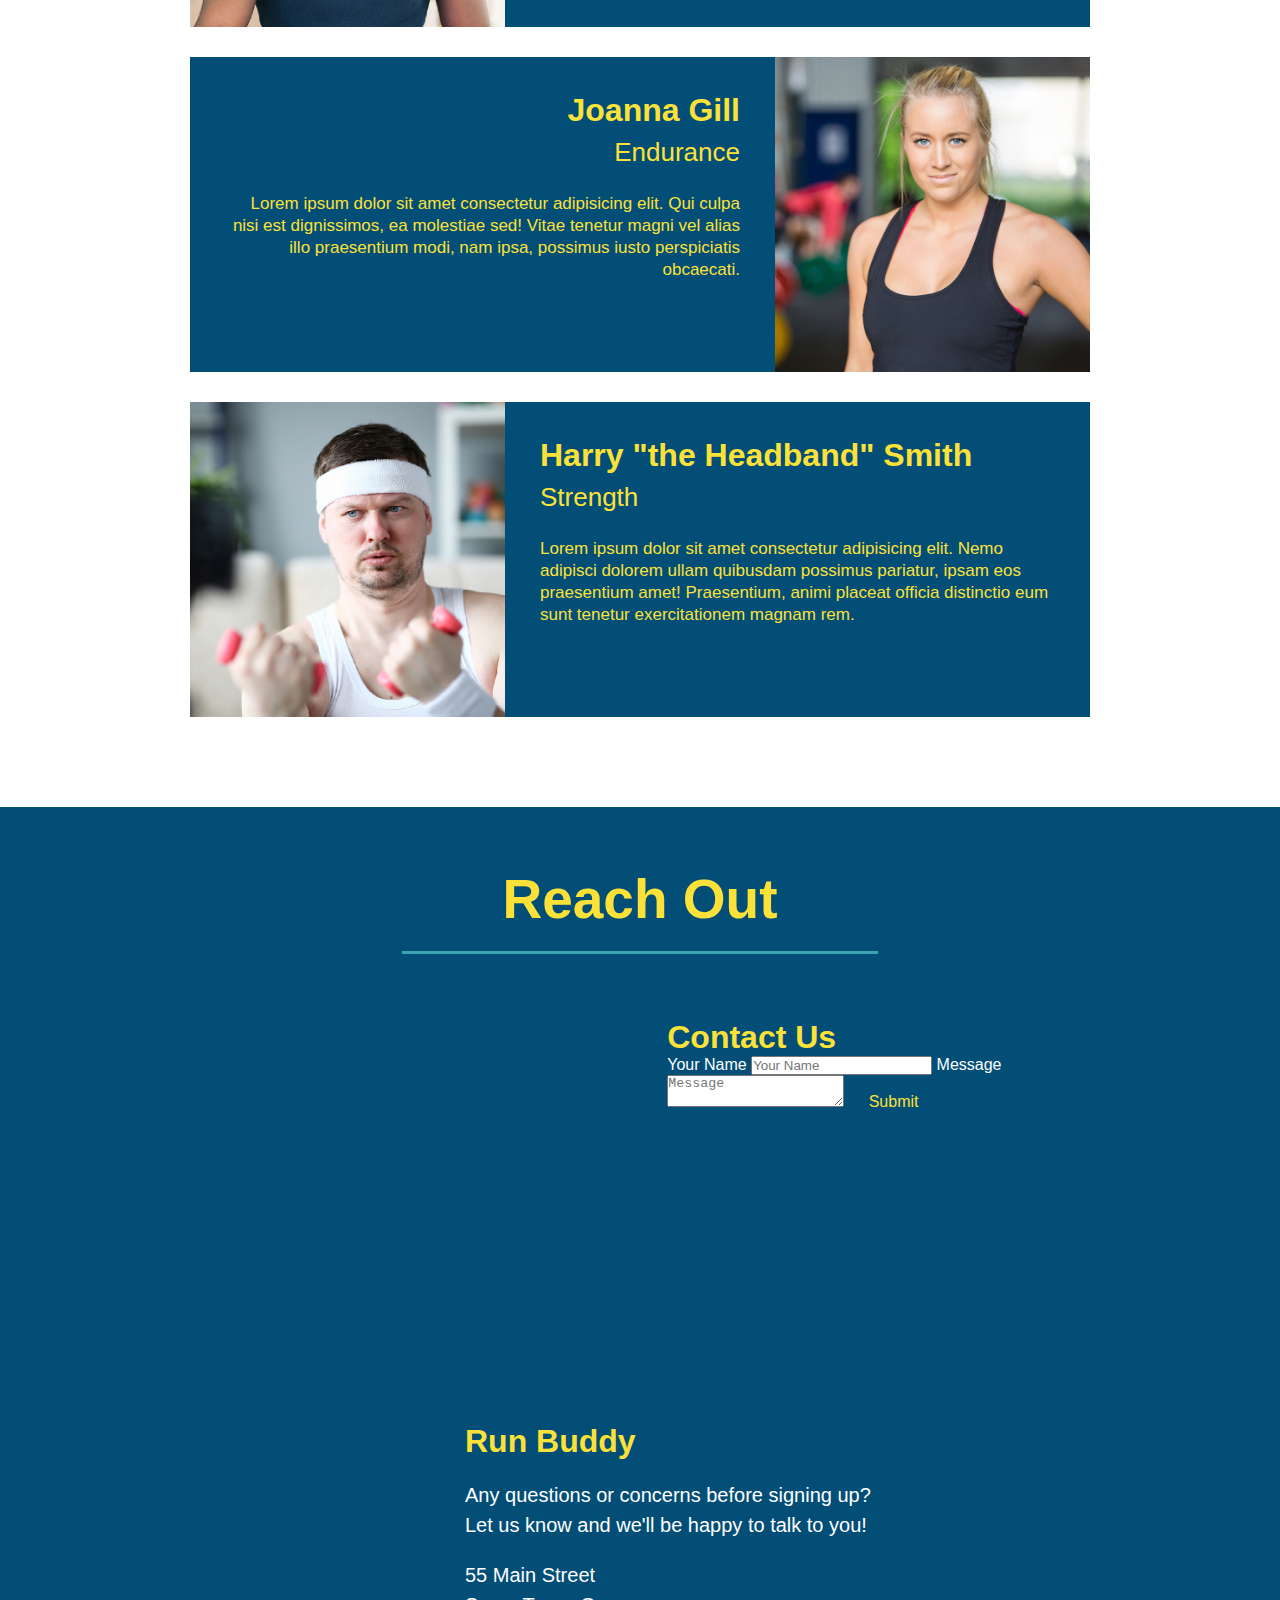
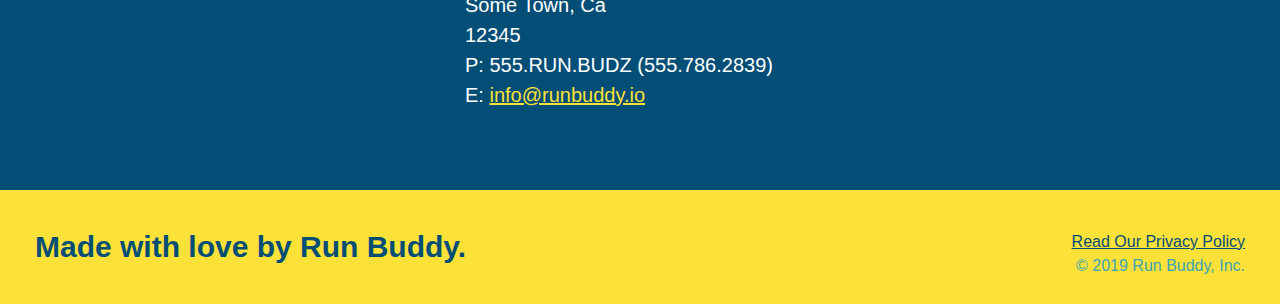
==== commit cfe0e4fd: "add contact form" ====
--- a/index.html
+++ b/index.html
@@ -185,10 +185,22 @@
     <section id="reach-out" class="contact">
         <h2 class="section-title secondary-border">Reach Out</h2>
         <div class="contact-info">
+
             <iframe
                 src="https://www.google.com/maps/embed?pb=!1m18!1m12!1m3!1d4612.71631168574!2d-111.84976238751106!3d40.75681353436576!2m3!1f0!2f0!3f0!3m2!1i1024!2i768!4f13.1!3m3!1m2!1s0x87525ff3e2479641%3A0x96b17330e967dd73!2sMount%20Olivet%20Cemetery!5e0!3m2!1sen!2sus!4v1626906510530!5m2!1sen!2sus"
                 style="border:0;" allowfullscreen="" loading="lazy" frameborder="0"></iframe>
-
+            <div class="contact-form">
+                <h3>Contact Us</h3>
+                <form>
+                    <label for="contact-name">Your Name</label>
+                    <input type="text" id="contact-name" placeholder="Your Name" />
+
+                    <label for="contact-message">Message</label>
+                    <textarea id="contact-message" placeholder="Message"></textarea>
+
+                    <button type="submit">Submit</button>
+                </form>
+            </div>
             <div>
                 <h3>
                     Run Buddy
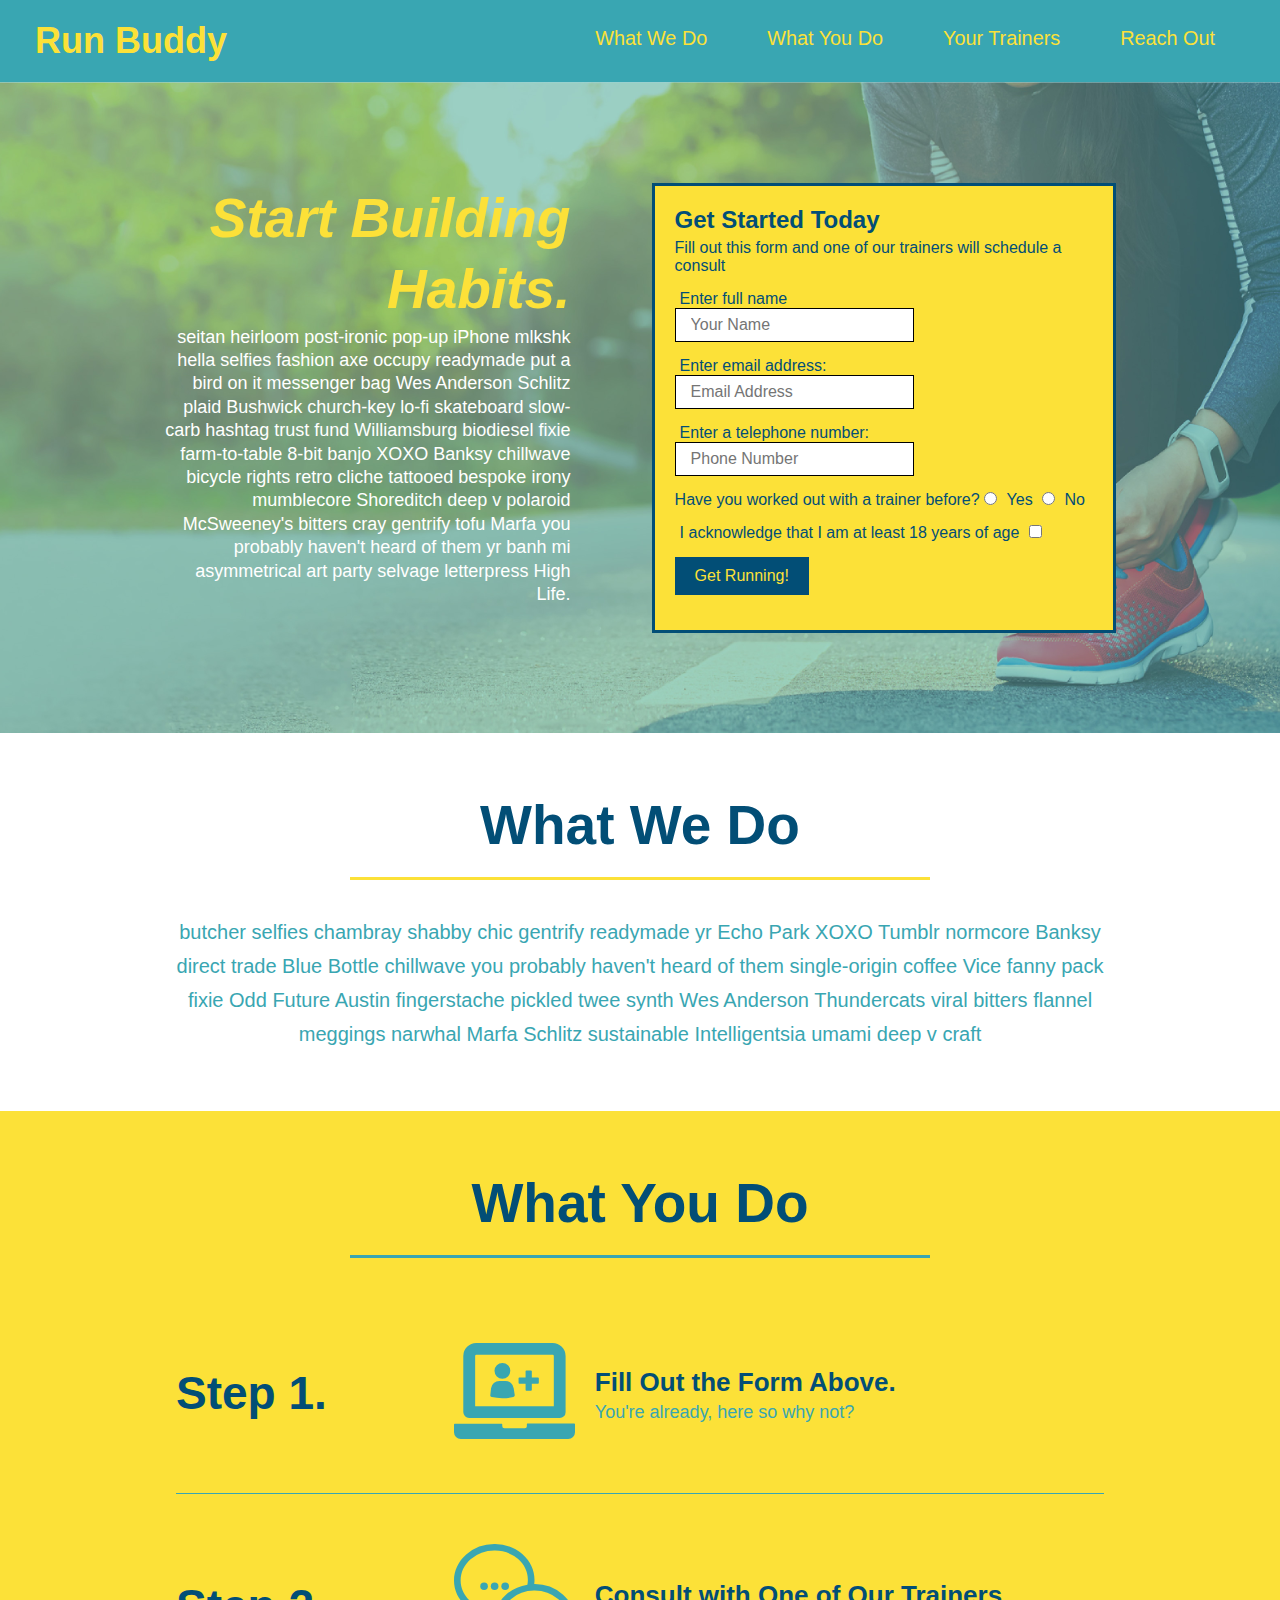
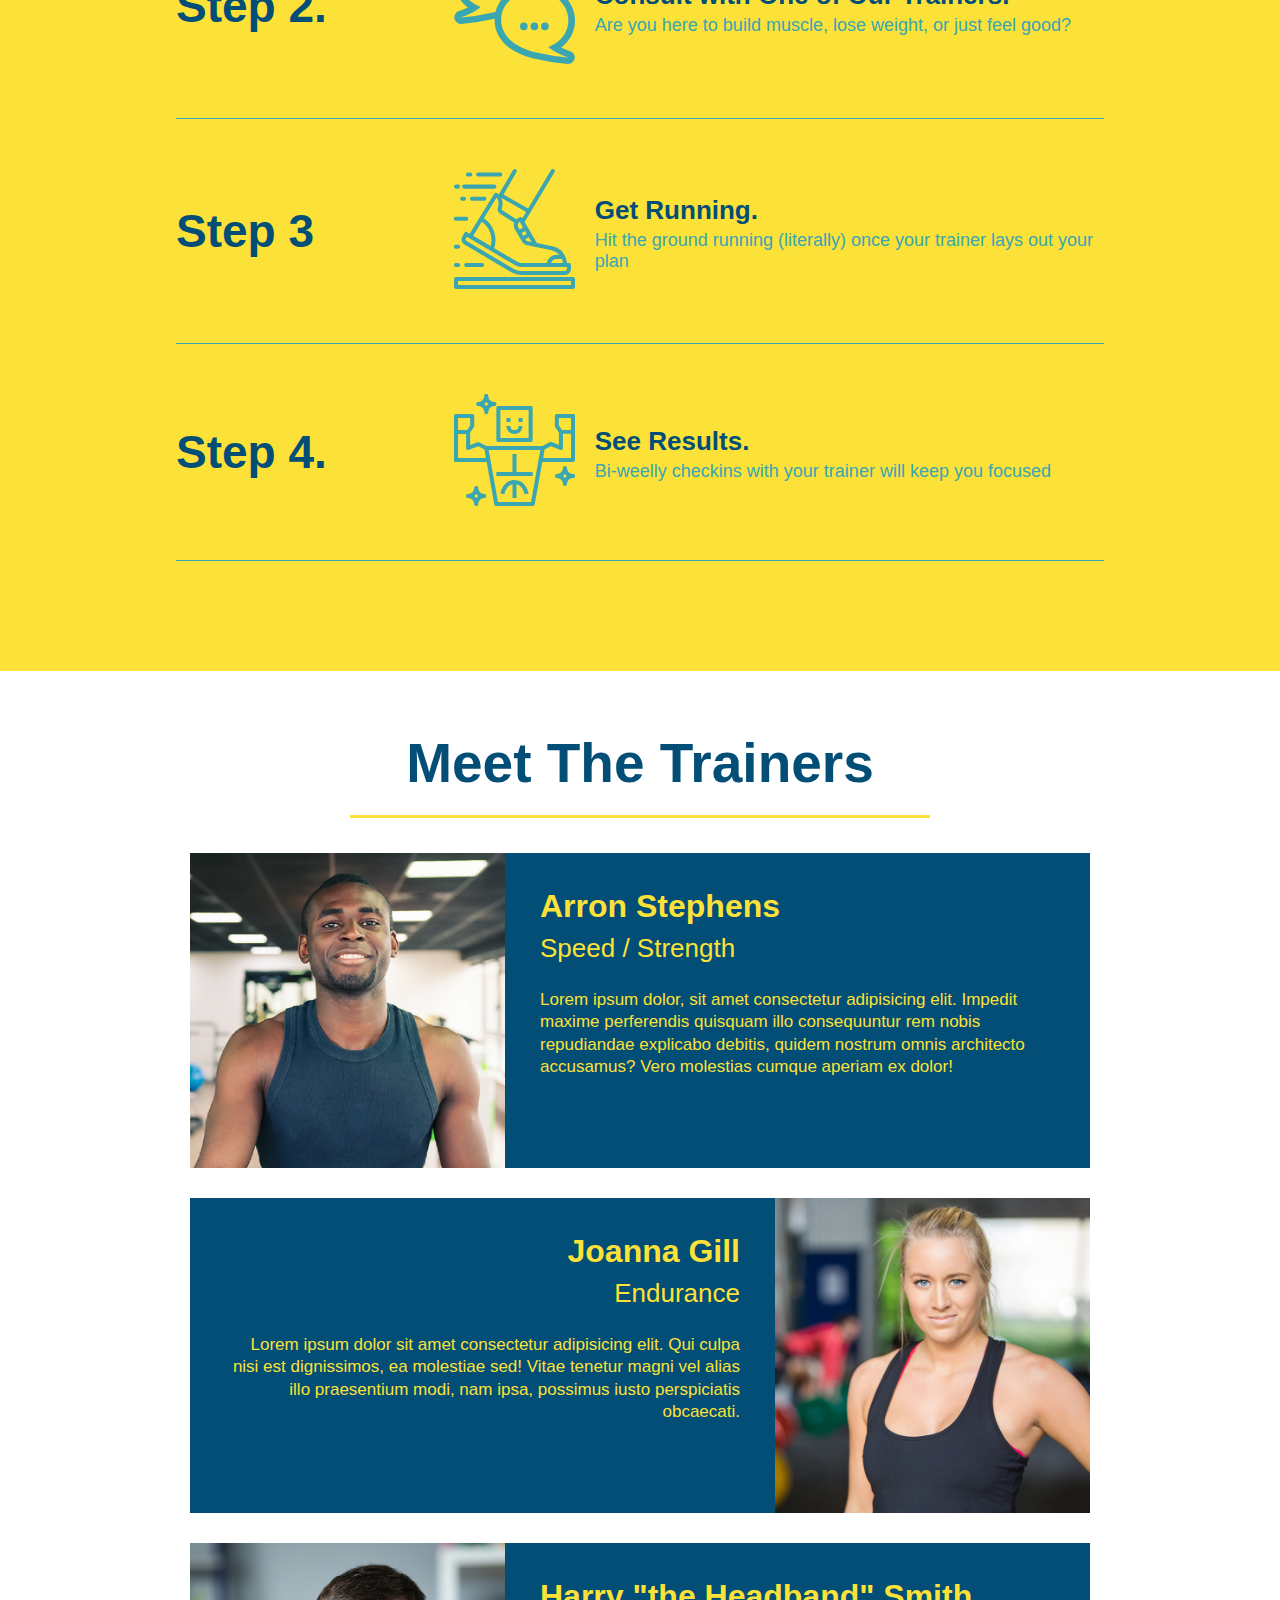
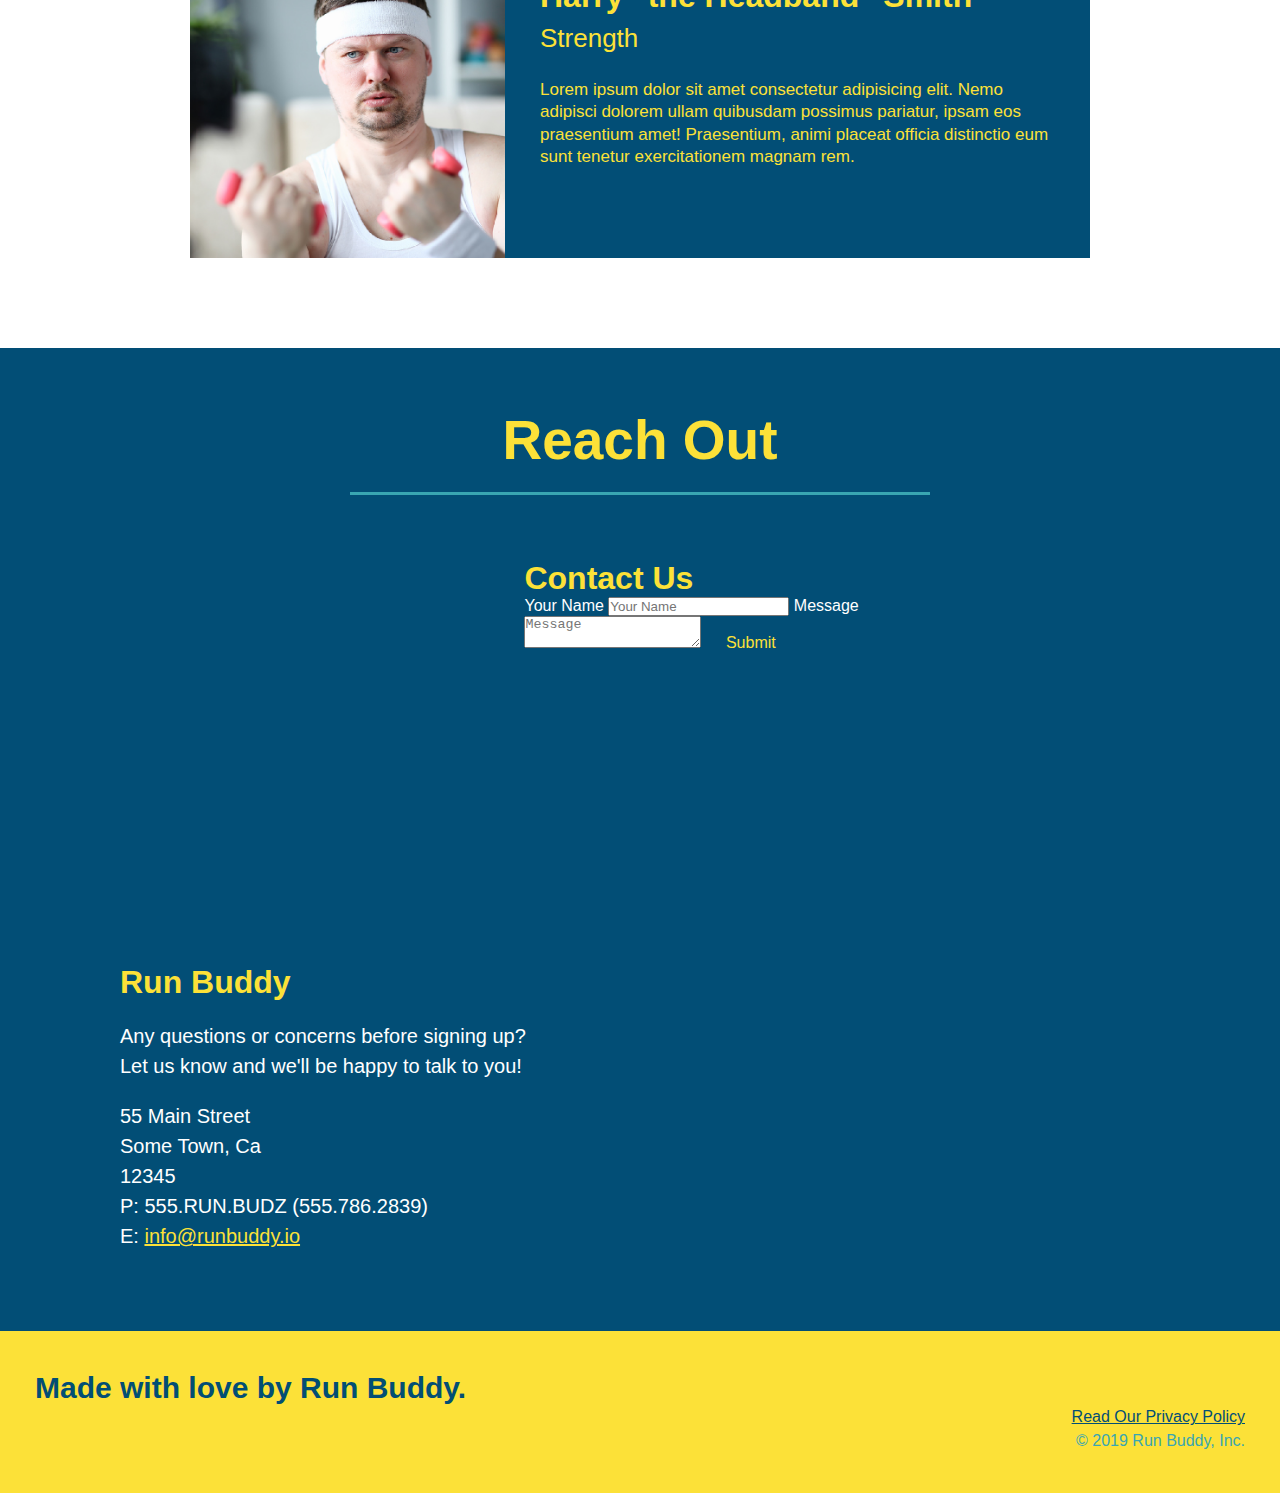
==== commit 0dd5f8e2: "add flexbox to the steps" ====
--- a/index.html
+++ b/index.html
@@ -83,60 +83,85 @@
 
     <!--"what we do" section-->
     <section id="what-we-do" class="intro">
-        <h2 class="section-title primary-border">What We Do</h2>
-        <p>
-            butcher selfies chambray shabby chic gentrify readymade yr Echo Park
-            XOXO Tumblr normcore Banksy direct trade Blue Bottle chillwave you
-            probably haven't heard of them single-origin coffee Vice fanny pack
-            fixie Odd Future Austin fingerstache pickled twee synth Wes Anderson
-            Thundercats viral bitters flannel meggings narwhal Marfa Schlitz
-            sustainable Intelligentsia umami deep v craft
-        </p>
+        <div class="flex-row">
+            <h2 class="section-title primary-border">What We Do</h2>
+        </div>
+        <div class="flex-row">
+            <p>
+                butcher selfies chambray shabby chic gentrify readymade yr Echo Park
+                XOXO Tumblr normcore Banksy direct trade Blue Bottle chillwave you
+                probably haven't heard of them single-origin coffee Vice fanny pack
+                fixie Odd Future Austin fingerstache pickled twee synth Wes Anderson
+                Thundercats viral bitters flannel meggings narwhal Marfa Schlitz
+                sustainable Intelligentsia umami deep v craft
+            </p>
+        </div>
     </section>
 
     <!--"what you do" section-->
     <section id="what-you-do" class="steps">
-        <h2 class="section-title secondary-border">What You Do</h2>
+        <div class="flex-row">
+            <h2 class="section-title secondary-border">What You Do</h2>
+        </div>
+        <div class="step">
+            <h3>Step 1.</h3>
+            <div class="step-info">
+                <div class="step-img">
+                    <img src="./assets/css/images/01-04-svgs/step-1.svg" alt="" />
+                </div>
+                <div class="step-text">
+                    <h4>Fill Out the Form Above.</h4>
+                    <p>You're already, here so why not?</p>
+                </div>
+            </div>
+        </div>
         <div>
-            <img src="./assets/css/images/01-04-svgs/step-1.svg" alt="" />
-            <h3>
-                Step 1: <span> Fill Out the Form Above.</span>
-
-            </h3>
-            <p>
-                You're already, here so why not?
-            </p>
-
-        </div>
-        <div>
-            <img src="./assets/css/images/01-04-svgs/step-2.svg" alt="" />
-            <h3>
-                Step 2: <span>Consult with One of Our Trainers.</span>
-            </h3>
-            <p>
-                Are you here to build muscle, lose weight, or just feel good?
-            </p>
-        </div>
-        <div>
-            <img src="./assets/css/images/01-04-svgs/step-3.svg" alt="" />
-            <h3><span>3: Get Running.</h3></span>
-            <p>
-                Hit the ground running (literally) once your trainer lays out your plan
-            </p>
-        </div>
-        <div>
-            <img src="./assets/css/images/01-04-svgs/step-4.svg" alt="" />
-            <h3><span>Step 4: See Results.</h3></span>
-
-        </div>
-        <p>
-            Bi-weelly checkins with your trainer will keep you focused
-        </p>
+            <div class="step">
+                <h3>Step 2.</h3>
+                <div class="step-info">
+                    <div class="step-img">
+                        <img src="./assets/css/images/01-04-svgs/step-2.svg" alt="" />
+                    </div>
+                    <div class="step-text">
+                        <h4>Consult with One of Our Trainers.</h4>
+                        <p>Are you here to build muscle, lose weight, or just feel good?</p>
+                    </div>
+                </div>
+            </div>
+            <div>
+
+                <div class="step">
+                    <h3>Step 3</h3>
+                    <div class="step-info">
+                        <div class="step-img">
+                            <img src="./assets/css/images/01-04-svgs/step-3.svg" alt="" />
+                        </div>
+                        <div class="step-text">
+                            <h4>Get Running.</h4>
+                            <p>Hit the ground running (literally) once your trainer lays out your plan</p>
+                        </div>
+                    </div>
+                </div>
+
+                <div class="step">
+                    <h3>Step 4.</h3>
+                    <div class="step-info">
+                        <div class="step-img">
+                            <img src="./assets/css/images/01-04-svgs/step-4.svg" alt="" />
+                        </div>
+                        <div class="step-text">
+                            <h4>See Results.</h4>
+                            <p>Bi-weelly checkins with your trainer will keep you focused</p>
+                        </div>
+                    </div>
+                </div>
     </section>
 
     <!--"meet the trainers" section-->
     <section id="your-trainers" class="trainers">
-        <h2 class="section-title primary-border">Meet The Trainers</h2>
+        <div class="flex-row">
+            <h2 class="section-title primary-border">Meet The Trainers</h2>
+        </div>
         <article class="trainer">
             <img src="./assets/css/images/01-05-trainers/trainer-1.jpg"
                 alt="Arron Stephens in his workout clothes, ready to pump iron" />
@@ -183,7 +208,9 @@
     <!--"reach out" section-->
 
     <section id="reach-out" class="contact">
-        <h2 class="section-title secondary-border">Reach Out</h2>
+        <div class="flex-row">
+            <h2 class="section-title secondary-border">Reach Out</h2>
+        </div>
         <div class="contact-info">
 
             <iframe
--- a/assets/css/style2.css
+++ b/assets/css/style2.css
@@ -1,36 +1,50 @@
 * {margin: 0; padding: 0; box-sizing: border-box;}
 body {font-family: Helvetica, Arial, sans-serif; color: #39a6b2;}
 header { padding: 20px 35px;
-background-color: #39a6b2;}
+background-color: #39a6b2; display: flex; justify-content: space-between; flex-wrap: wrap;}
 
 header h1 { font-weight: bold; font-size: 36px;
-color: #fce138; margin: 0; display: inline;}
+color: #fce138; margin: 0; }
 
 header a {color: #fce138; text-decoration: none;}
-header nav {float: right; margin: 7px 0;}
-header nav ul li {display: inline;}
-header nav ul li a {margin: 0 30px; font-weight: lighter; font-size: 22px;}
+header nav {margin: 7px 0;}
+header nav ul {
+  display: flex;
+  flex-wrap: wrap;
+  justify-content: space-between;
+  align-items: center;
+  list-style: none;
+}
 
-footer {background: #fce138; width: 100%;
-padding: 40px 35px; display: block;}
-footer h2 {display: inline; color: #024e74;
+header nav ul li a {margin: 0 30px; font-weight: lighter; font-size: 1.55vw;}
+
+footer {display: flex; background: #fce138; width: 100%;
+padding: 40px 35px; display: block; justify-content: space-between; flex-wrap: wrap;}
+footer h2 {color: #024e74;
 font-size: 30px; margin: 0;}
-footer div { float: right; line-height: 1.5; text-align: right;}
+footer div { line-height: 1.5; text-align: right;}
 footer a { color: #024e76;}
 section {padding: 60px; }
-.hero {background-image: url("./images/hero-bg.jpg"); /* url("https://static.fullstack-bootcamp.com/module-1/hero-bg.jpg");*/ height: 600px;
-background-size: cover; background-position: center; position: relative;}
+.hero {background-image: url("./images/hero-bg.jpg"); 
+background-size: cover; background-position: center; display: flex; justify-content: center; flex-wrap: wrap;}
  .hero-form 
 {background-color: #fce138; 
     padding: 20px; 
-    width: 500px; 
+    width: 40%;
     color: #024e76; 
-    position: absolute; 
-    bottom: 120px;
-right: 140px;
+    margin: 3.5%;
 border-style: solid;
 border-width: 3px;
 border-color: #024e76;}
+
+.hero-cta {width: 35%;
+text-align: right;
+margin: 3.5%;
+color: #fff;
+font-size: 18px;
+line-height: 1.3;}
+.hero-cta h2 {font-style: italic; font-size: 55px; color: #fce138;}
+
 .hero-form p {margin: 5px 0 15px 0;}
 .hero-form h3 {font-size: 24px; margin: 0;}
 .form-input {border: 1px solid; #024e76; display: block; padding: 7px 15px; font-size: 16px; color:#024e76 width: 100%; margin-bottom: 15px; }
@@ -38,24 +52,26 @@
 .hero-form label { margin: 0 5px;}
 button {background-color: #024e76; color: #fce138; border: none; padding: 10px 20px; font-size: 16px; }
 
-.intro {text-align: center;}
+
 
 .intro p {line-height: 1.7;
 color: #39a6b2;
 width: 80%;
-font-size: 20px; margin: 0 auto;}
+font-size: 20px; margin: 0 auto;
+text-align: center;}
 
-.steps { text-align: center;
+.steps { 
 background: #fce138;}
 
 
 .section-title {
     font-size: 55px;
     color: #024e76;
-    margin-bottom: 35px;
-    padding: 0 100px 20px 100px;
-    display: inline-block;
+    padding-bottom: 20px;
+    text-align: center;
+    margin: 0 auto 35px auto;
     border-bottom: 3px solid;
+    width: 50%;
   }
   
   .primary-border {
@@ -66,14 +82,26 @@
     border-color: #39a6b2;
   }
 
-  .steps div { margin-bottom: 80px;}
-  .steps img { width: 15%; margin: 10px 0;}
-  .steps h3 {color: #024e76; font-size: 46px; margin-top: 10px;}
-  .steps p {color: #39a6b2; font-size: 23px;}
+  
+  .step {
+    margin: 50px auto;
+    padding-bottom: 50px;
+    width: 80%;
+    border-bottom: 1px solid #39a6b2;
+    display: flex;
+    flex-wrap: wrap;
+    align-items: center;
+    justify-content: space-between;
+  }
+  .step h3 {color: #024e76; font-size: 46px; flex: 1 30%;}
+  .step-text p {color: #39a6b2; font-size: 18px;}
+  .step-text h4 {font-size: 26px; line-height: 1.5; color: #024e76;}
+  .step-info {flex: 2 70%; display: flex; flex-wrap: wrap; align-items: center;}
+  .step-img {flex: 1 12%; margin-right: 20px;}
+  .step-text {flex: 12;}
+  .step-img img {max-width: 100%;}
 
-  .steps span {font-size: 38px;}
-
-  .trainers {text-align: center;}
+  .trainers {}
   .trainer { width: 900px; margin: 0 auto 30px auto; background: #024e76; color: #fce138; overflow: auto;}
 
   .trainer img {width: 35%; float: left;}
@@ -81,13 +109,14 @@
 
   .text-left {text-align: left;}
   .text-right {text-align: right;}
+  .flex-row {display: flex;}
 
   .trainer-bio h3 {font-size: 32px; margin-bottom: 8px;}
   .trainer-bio h4 {font-weight: lighter; font-size: 26px; margin-bottom: 25px;}
   .trainer-bio p {font-size: 17px; line-height: 1.3;}
 
 
-  .contact {background: #024e76; text-align: center;}
+  .contact {background: #024e76; }
   .contact h2 {color: #fce138;}
 
   .contact-info iframe {width: 400px; height: 400px;}
@@ -105,4 +134,6 @@
 
   .contact-info p, .contact-info address {margin: 20px 0; line-height: 1.5; font-size: 20px; font-style: normal;}
 
-  .contact-info a {color: #fce138;}+  .contact-info a {color: #fce138;}
+
+  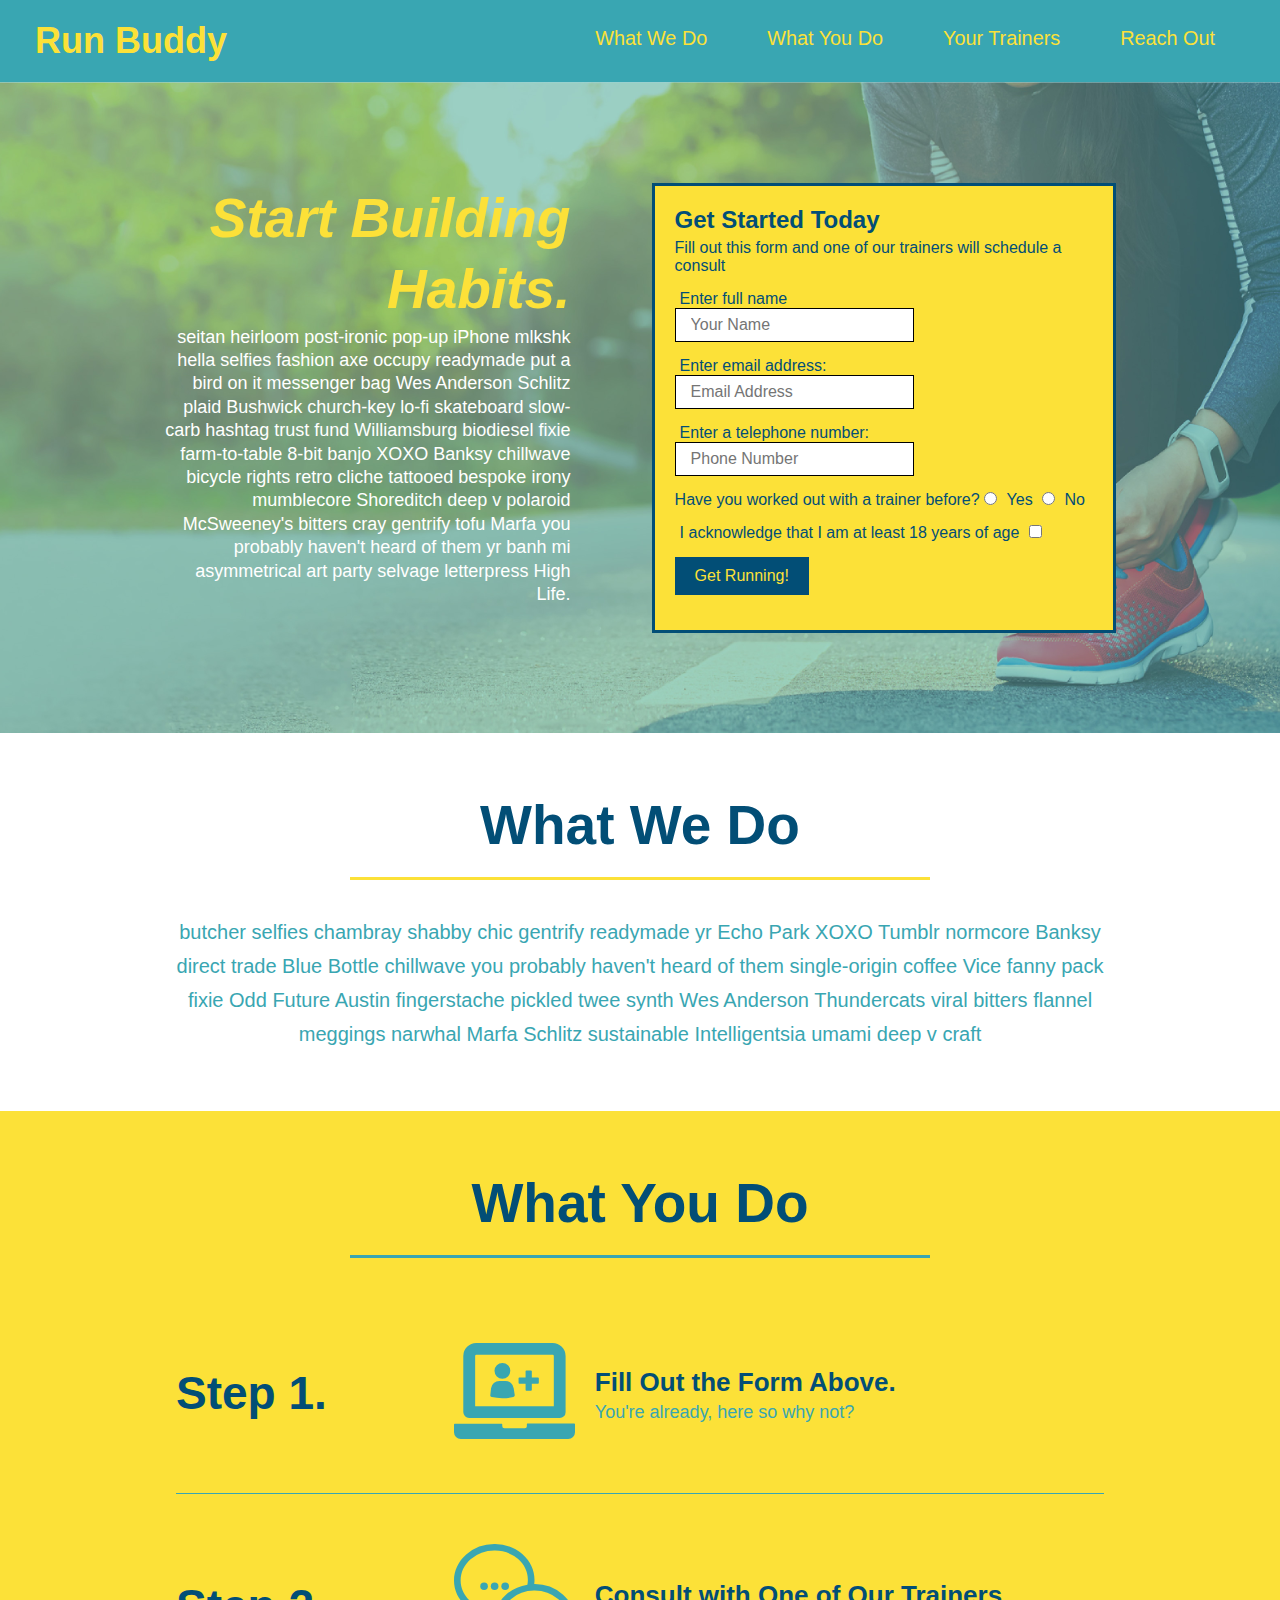
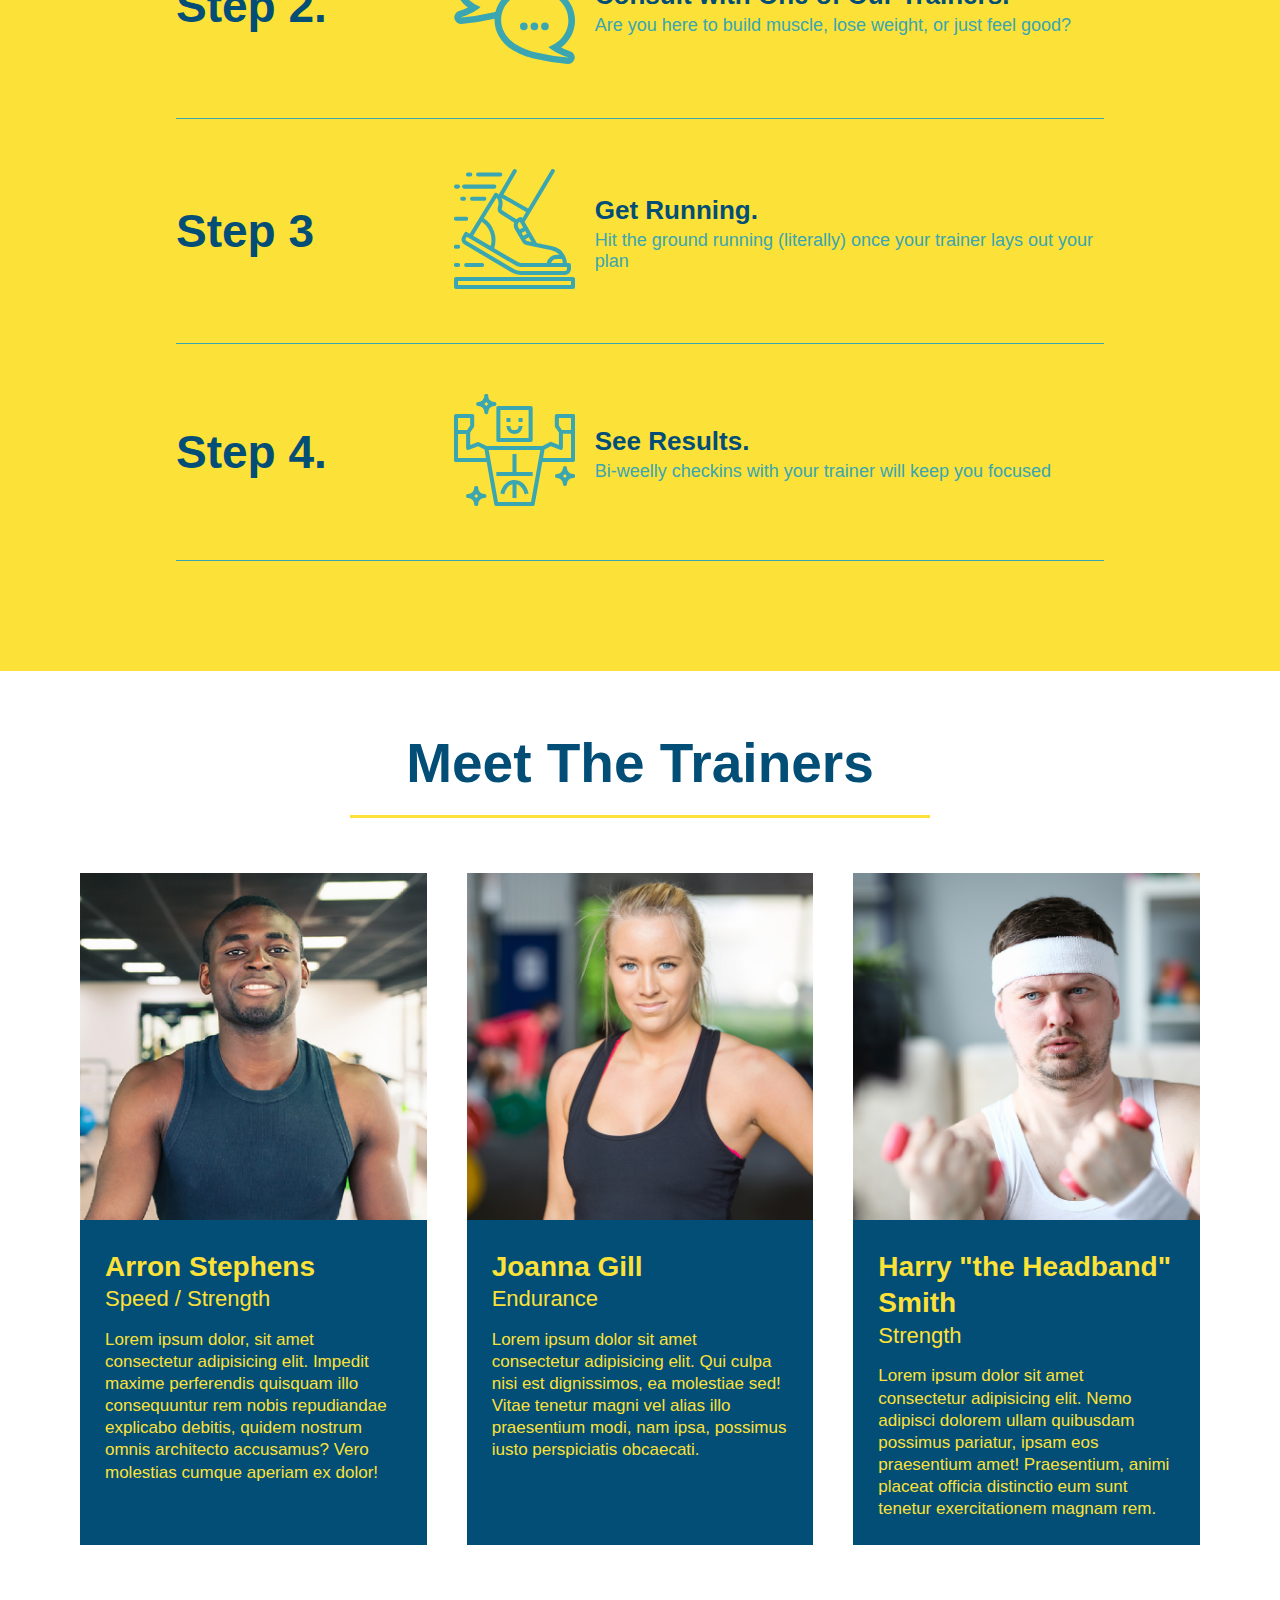
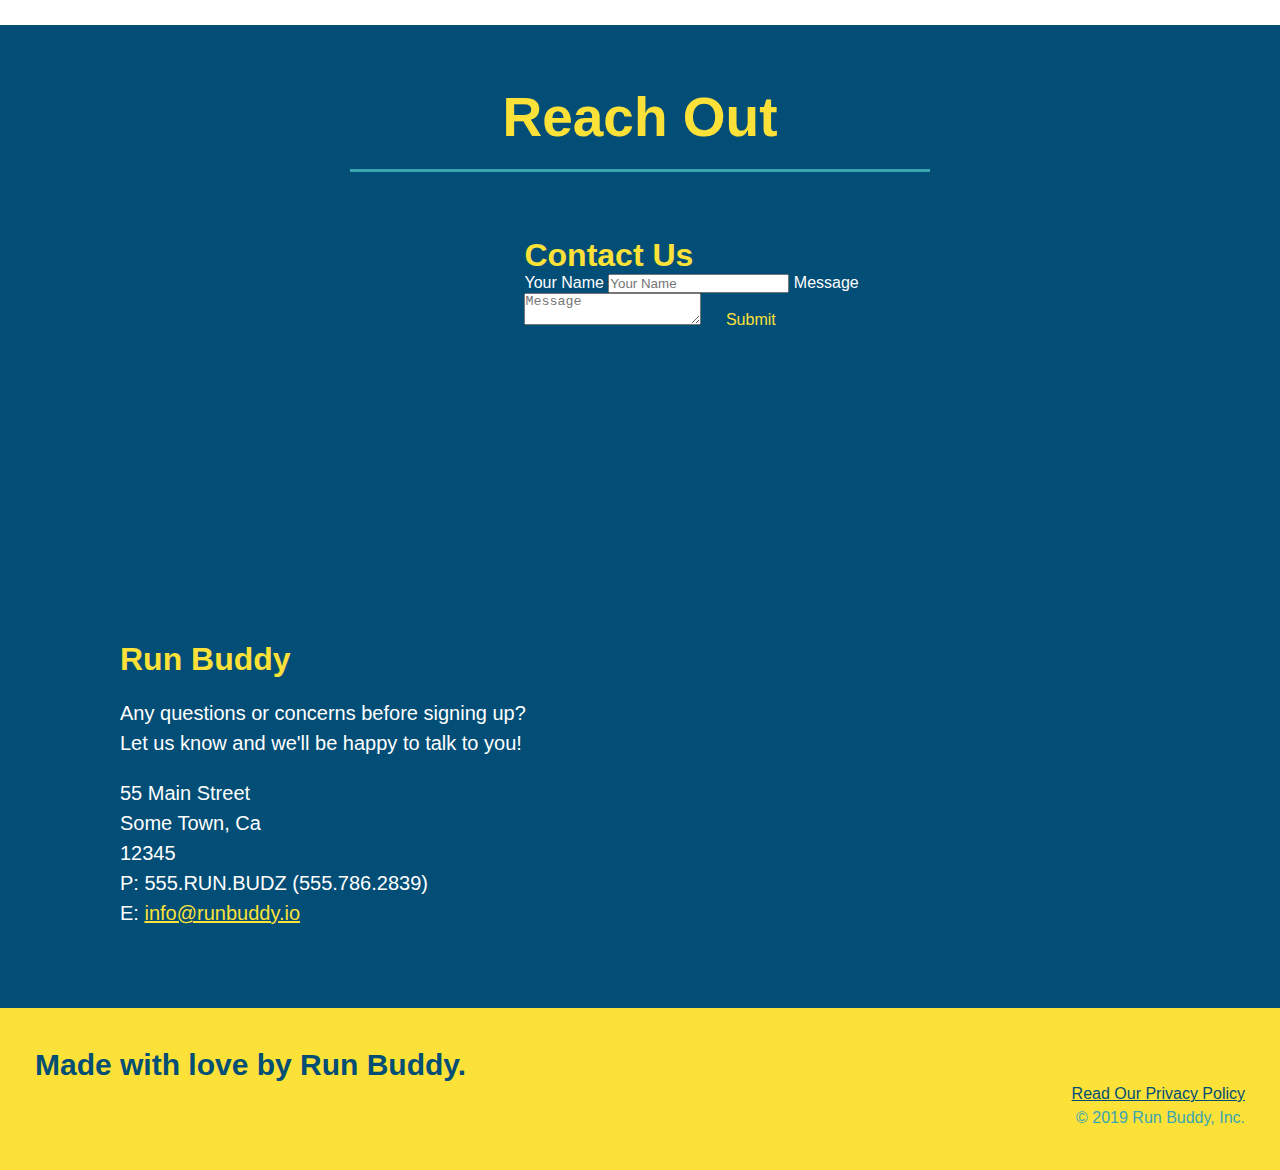
==== commit 8f8388b1: "add flexbox to the trainers" ====
--- a/index.html
+++ b/index.html
@@ -158,52 +158,57 @@
     </section>
 
     <!--"meet the trainers" section-->
-    <section id="your-trainers" class="trainers">
+    <section id="your-trainers">
         <div class="flex-row">
             <h2 class="section-title primary-border">Meet The Trainers</h2>
         </div>
-        <article class="trainer">
-            <img src="./assets/css/images/01-05-trainers/trainer-1.jpg"
-                alt="Arron Stephens in his workout clothes, ready to pump iron" />
-            <div class="trainer-bio text-left">
-                <h3>Arron Stephens</h3>
-                <h4>Speed / Strength</h4>
-                <p>
-                    Lorem ipsum dolor, sit amet consectetur adipisicing elit. Impedit maxime perferendis quisquam illo
-                    consequuntur rem nobis repudiandae explicabo debitis, quidem nostrum omnis architecto accusamus?
-                    Vero molestias cumque aperiam ex dolor!
-                </p>
-            </div>
-        </article>
-        <article class="trainer">
-            <div class="trainer-bio text-right">
-                <h3>Joanna Gill</h3>
-                <h4>Endurance</h4>
-                <p>
-                    Lorem ipsum dolor sit amet consectetur adipisicing elit. Qui culpa nisi est dignissimos, ea
-                    molestiae sed! Vitae tenetur magni vel alias illo praesentium modi, nam ipsa, possimus iusto
-                    perspiciatis obcaecati.
-                </p>
-
-            </div>
-            <img src="./assets/css/images/01-05-trainers/trainer-2.jpg" alt="Joanna Gill cooling off after a workout" />
-        </article>
-
-        <article class="trainer">
-            <img src="./assets/css/images/01-05-trainers/trainer-3.jpg"
-                alt="Harry Smith wearing a headband and lifting comically small pink weights">
-
-            <div class="trainer-bio text-left">
-                <h3>Harry "the Headband" Smith</h3>
-                <h4>Strength</h4>
-                <p>
-                    Lorem ipsum dolor sit amet consectetur adipisicing elit. Nemo adipisci dolorem ullam quibusdam
-                    possimus pariatur, ipsam eos praesentium amet! Praesentium, animi placeat officia distinctio eum
-                    sunt tenetur exercitationem magnam rem.
-                </p>
-
-            </div>
-        </article>
+        <div class="trainers">
+            <article class="trainer">
+                <img src="./assets/css/images/01-05-trainers/trainer-1.jpg"
+                    alt="Arron Stephens in his workout clothes, ready to pump iron" />
+                <div class="trainer-bio">
+                    <h3 class="trainer-name">Arron Stephens</h3>
+                    <h4 class="trainer-role">Speed / Strength</h4>
+                    <p>
+                        Lorem ipsum dolor, sit amet consectetur adipisicing elit. Impedit maxime perferendis quisquam
+                        illo
+                        consequuntur rem nobis repudiandae explicabo debitis, quidem nostrum omnis architecto accusamus?
+                        Vero molestias cumque aperiam ex dolor!
+                    </p>
+                </div>
+            </article>
+            <article class="trainer">
+                <img src="./assets/css/images/01-05-trainers/trainer-2.jpg"
+                    alt="Joanna Gill cooling off after a workout" />
+                <div class="trainer-bio">
+                    <h3 class="trainer-name">Joanna Gill</h3>
+                    <h4 class="trainer-role">Endurance</h4>
+                    <p>
+                        Lorem ipsum dolor sit amet consectetur adipisicing elit. Qui culpa nisi est dignissimos, ea
+                        molestiae sed! Vitae tenetur magni vel alias illo praesentium modi, nam ipsa, possimus iusto
+                        perspiciatis obcaecati.
+                    </p>
+
+                </div>
+
+            </article>
+
+            <article class="trainer">
+                <img src="./assets/css/images/01-05-trainers/trainer-3.jpg"
+                    alt="Harry Smith wearing a headband and lifting comically small pink weights">
+
+                <div class="trainer-bio">
+                    <h3 class="trainer-name">Harry "the Headband" Smith</h3>
+                    <h4 class="trainer-role">Strength</h4>
+                    <p>
+                        Lorem ipsum dolor sit amet consectetur adipisicing elit. Nemo adipisci dolorem ullam quibusdam
+                        possimus pariatur, ipsam eos praesentium amet! Praesentium, animi placeat officia distinctio eum
+                        sunt tenetur exercitationem magnam rem.
+                    </p>
+
+                </div>
+            </article>
+        </div>
     </section>
     <!--"reach out" section-->
 
--- a/assets/css/style2.css
+++ b/assets/css/style2.css
@@ -101,19 +101,25 @@
   .step-text {flex: 12;}
   .step-img img {max-width: 100%;}
 
-  .trainers {}
-  .trainer { width: 900px; margin: 0 auto 30px auto; background: #024e76; color: #fce138; overflow: auto;}
+  .trainers {
+    width: 100%;
+    margin: 0 auto;
+    display: flex;
+    flex-wrap: wrap;
+    justify-content: space-around;
+  }
+  .trainer { margin: 20px; background: #024e76; color: #fce138; overflow: auto; flex: 1;}
 
-  .trainer img {width: 35%; float: left;}
-  .trainer-bio {padding: 35px; float: left; width: 65%;}
+  .trainer img {width: 100%;}
+  .trainer-bio {padding: 25px; line-height: 1.3;}
 
   .text-left {text-align: left;}
   .text-right {text-align: right;}
   .flex-row {display: flex;}
 
-  .trainer-bio h3 {font-size: 32px; margin-bottom: 8px;}
-  .trainer-bio h4 {font-weight: lighter; font-size: 26px; margin-bottom: 25px;}
-  .trainer-bio p {font-size: 17px; line-height: 1.3;}
+  .trainer-bio h3 {font-size: 28px; }
+  .trainer-bio h4 {font-weight: lighter; font-size: 22px; margin-bottom: 15px;}
+  .trainer-bio p {font-size: 17px;}
 
 
   .contact {background: #024e76; }
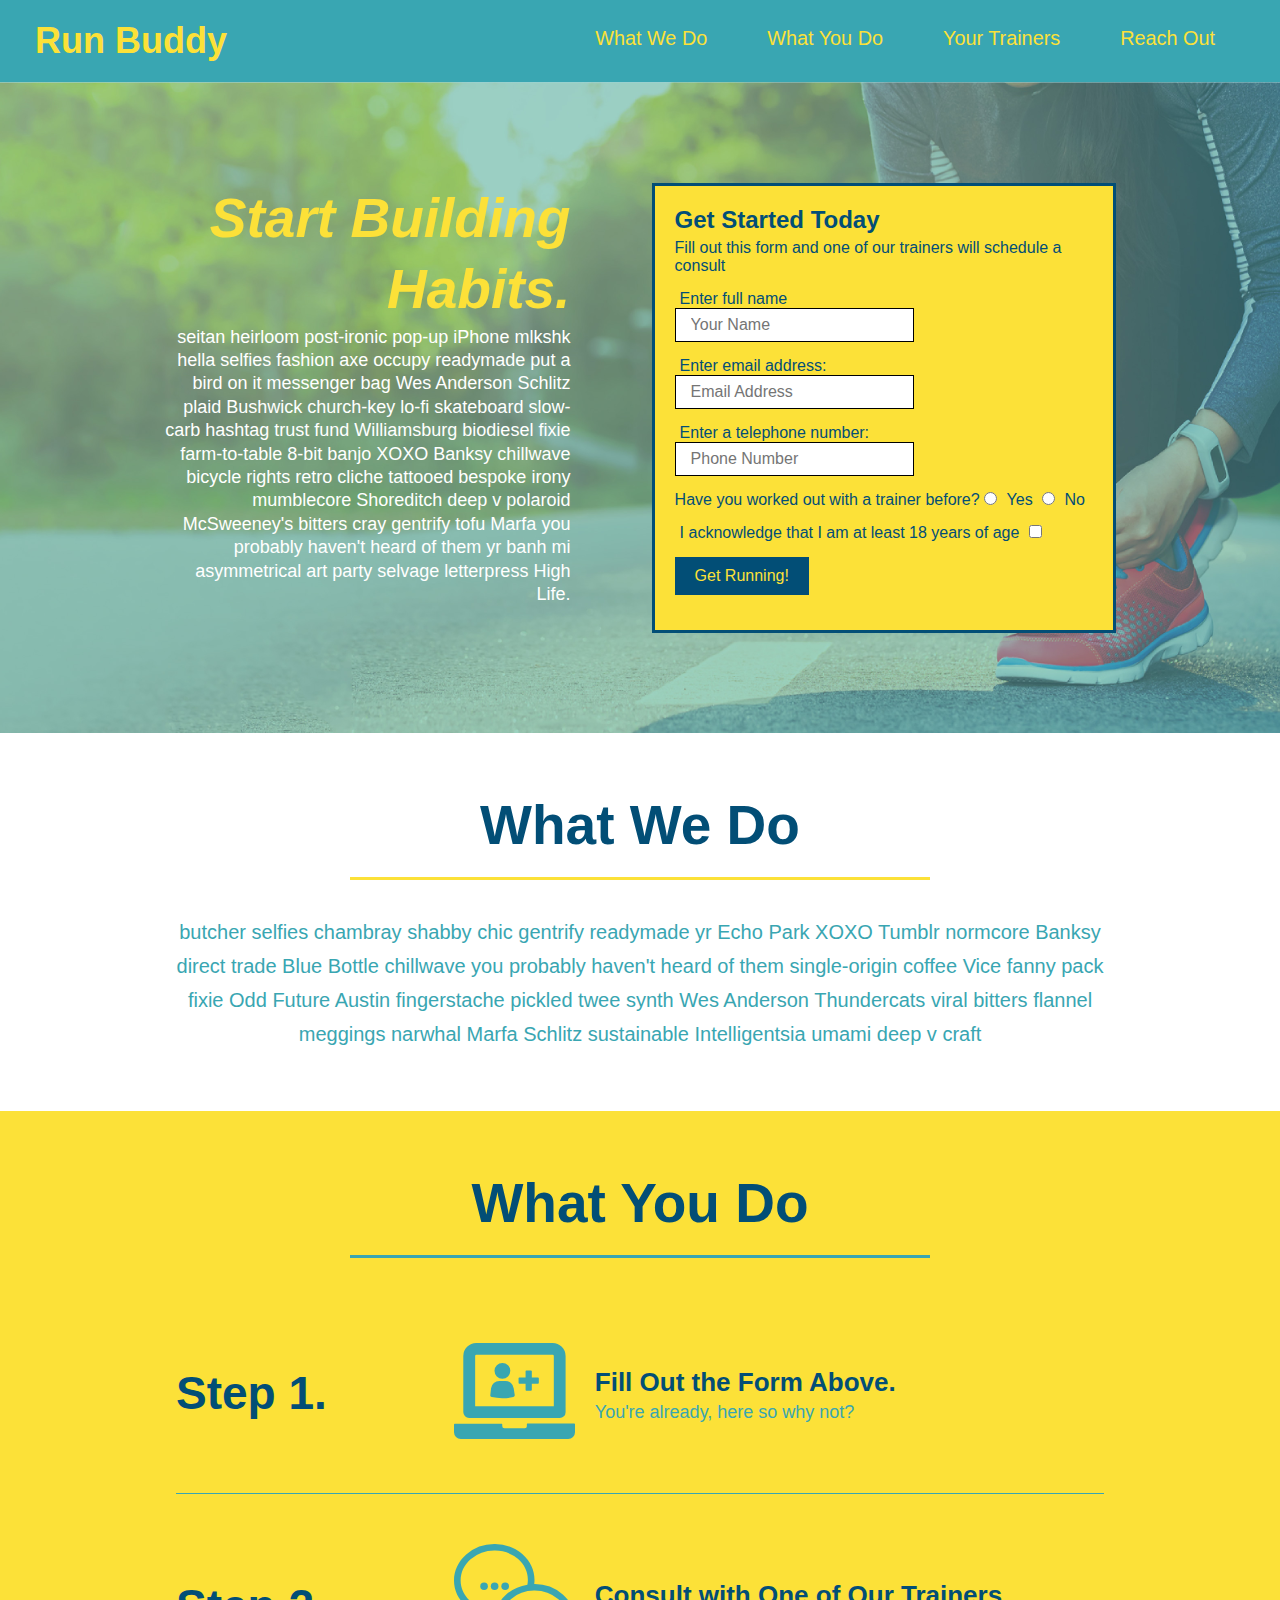
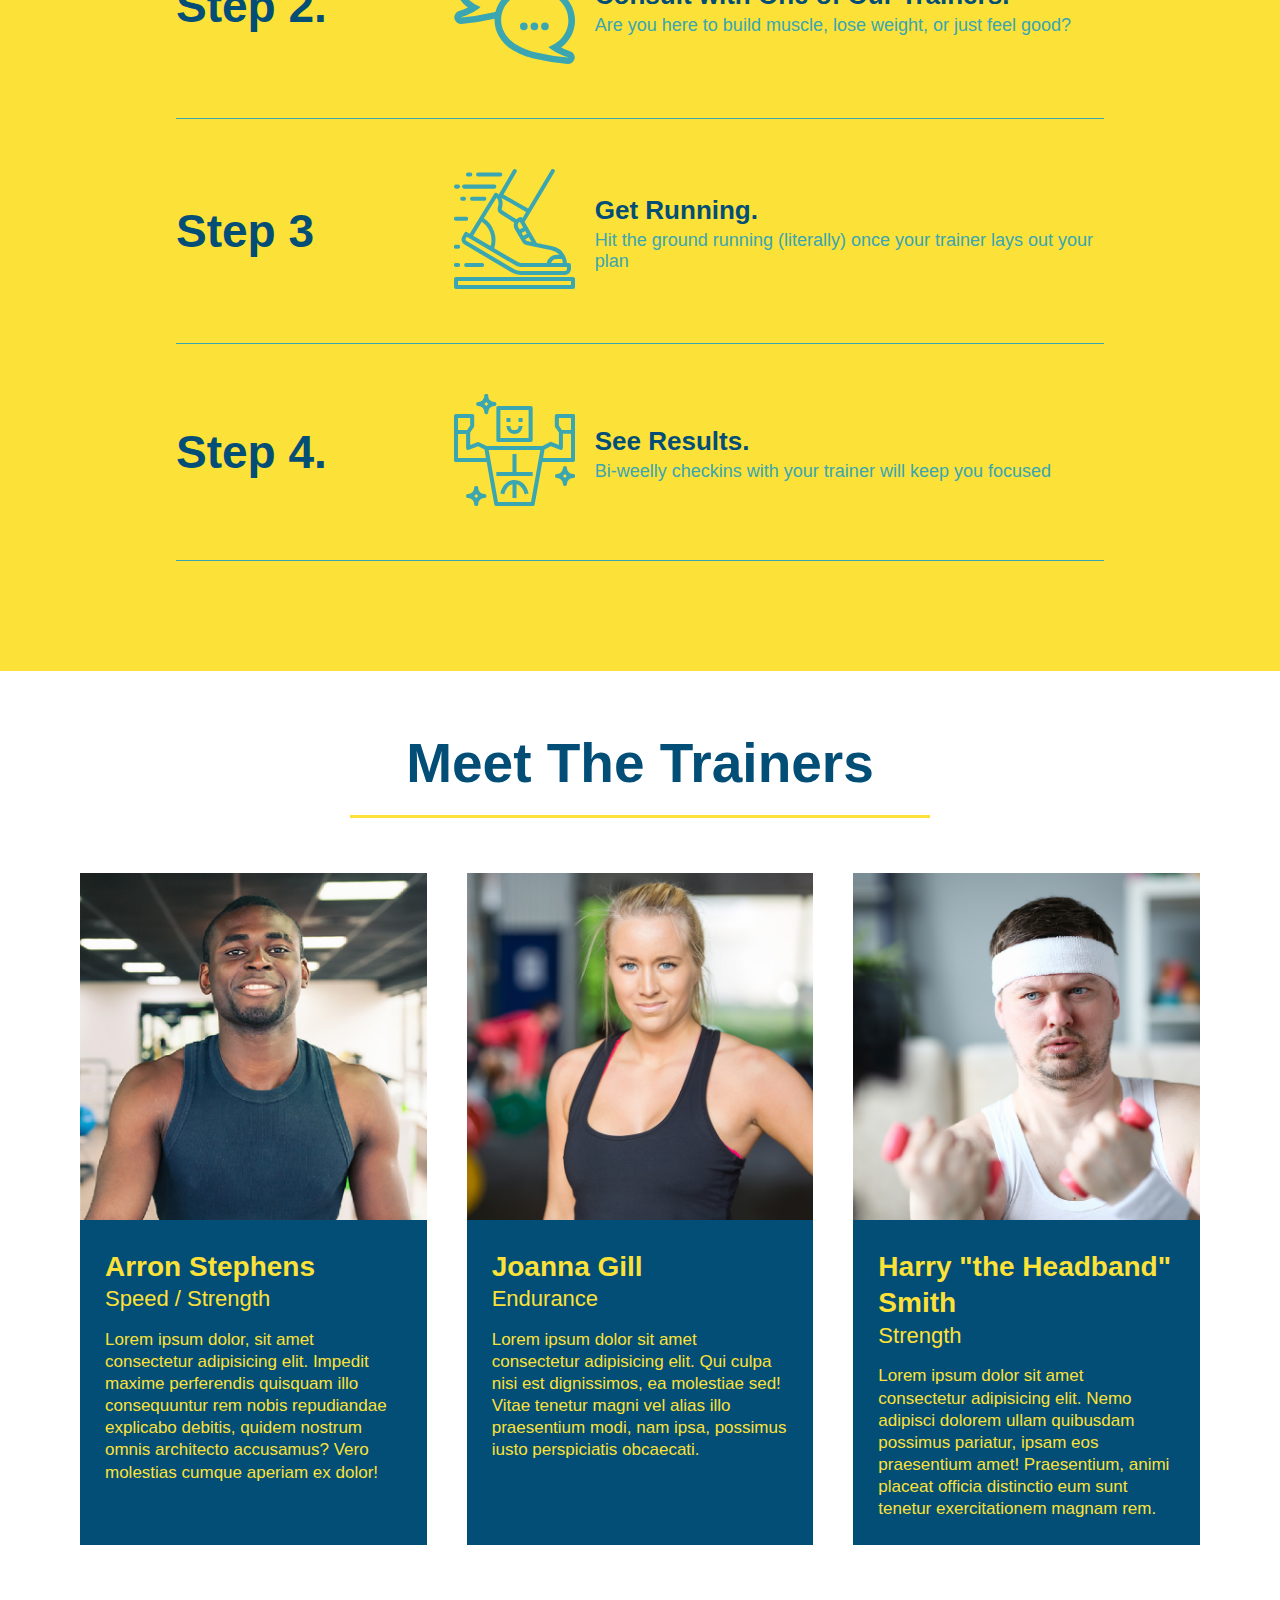
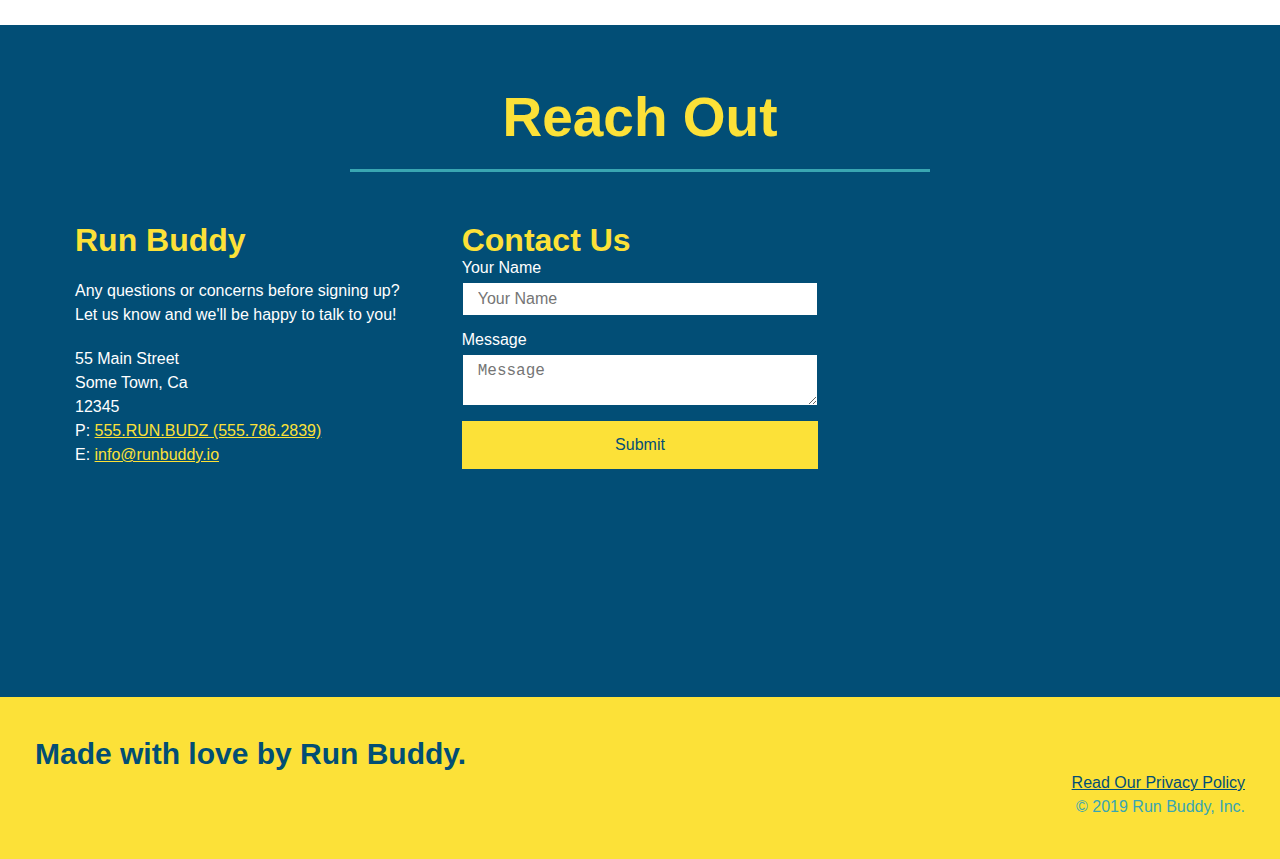
==== commit 225b11f6: "good" ====
--- a/index.html
+++ b/index.html
@@ -217,6 +217,43 @@
             <h2 class="section-title secondary-border">Reach Out</h2>
         </div>
         <div class="contact-info">
+            <div>
+                <h3>Run Buddy</h3>
+                <p>
+                    Any questions or concerns before signing up?
+                    <br />
+                    Let us know and we'll be happy to talk to you!
+                </p>
+
+                <address>
+                    55 Main Street <br />
+                    Some Town, Ca <br />
+                    12345 <br />
+                    P: <a href="tel:555.786.2839">555.RUN.BUDZ (555.786.2839)</a><br />
+                    E: <a href="mailto://info@runbuddy.io">info@runbuddy.io</a>
+                </address>
+
+            </div>
+
+            <div class="contact-form">
+                <h3>Contact Us</h3>
+                <form>
+                    <label for="contact-name">Your Name</label>
+                    <input type="text" id="contact-name" placeholder="Your Name" />
+
+                    <label for="contact-message">Message</label>
+                    <textarea id="contact-message" placeholder="Message"></textarea>
+
+                    <button type="submit">Submit</button>
+                </form>
+            </div>
+
+            <iframe
+                src="https://www.google.com/maps/embed?pb=!1m14!1m12!1m3!1d12182.30520634488!2d-74.0652613!3d40.2407219!2m3!1f0!2f0!3f0!3m2!1i1024!2i768!4f13.1!5e0!3m2!1sen!2sus!4v1561060983193!5m2!1sen!2sus"
+                frameborder="0" style="border:0" allowfullscreen></iframe>
+
+        </div>
+        <!--<div class="contact-info">
 
             <iframe
                 src="https://www.google.com/maps/embed?pb=!1m18!1m12!1m3!1d4612.71631168574!2d-111.84976238751106!3d40.75681353436576!2m3!1f0!2f0!3f0!3m2!1i1024!2i768!4f13.1!3m3!1m2!1s0x87525ff3e2479641%3A0x96b17330e967dd73!2sMount%20Olivet%20Cemetery!5e0!3m2!1sen!2sus!4v1626906510530!5m2!1sen!2sus"
@@ -250,7 +287,7 @@
                     E: <a href="mailto:info@runbuddy.io">info@runbuddy.io</a>
                 </address>
             </div>
-        </div>
+        </div>-->
     </section>
 
     <!--footer-->
--- a/assets/css/style2.css
+++ b/assets/css/style2.css
@@ -125,21 +125,19 @@
   .contact {background: #024e76; }
   .contact h2 {color: #fce138;}
 
-  .contact-info iframe {width: 400px; height: 400px;}
-
+  .contact-info iframe {height: 400px; }
+  .contact-info {display: flex; justify-content: space-between; flex-wrap: wrap;}
   .contact-info div {
-    width: 410px;
-    display: inline-block;
-    vertical-align: top;
-    text-align: left;
-    margin: 30px 0 0 60px;
+    
     color: white;
   }
-
+  .contact-info > * {flex: 1; margin: 15px;}
   .contact-info h3 { color: #fce138; font-size: 32px;}
 
-  .contact-info p, .contact-info address {margin: 20px 0; line-height: 1.5; font-size: 20px; font-style: normal;}
+  .contact-info p, .contact-info address {margin: 20px 0; line-height: 1.5; font-size: 16px; font-style: normal;}
 
   .contact-info a {color: #fce138;}
+  .contact-form input, .contact-form textarea {border: 1px solid #024e76; display: block; padding: 7px 15px; font-size: 16px; color: #024e76; width: 100%; margin-bottom: 15px; margin-top: 5px;}
+  .contact-form button {width: 100%; border: none; background: #fce138; color: #024e76; text-align: center; padding: 15px 0; font: 16px;}
 
   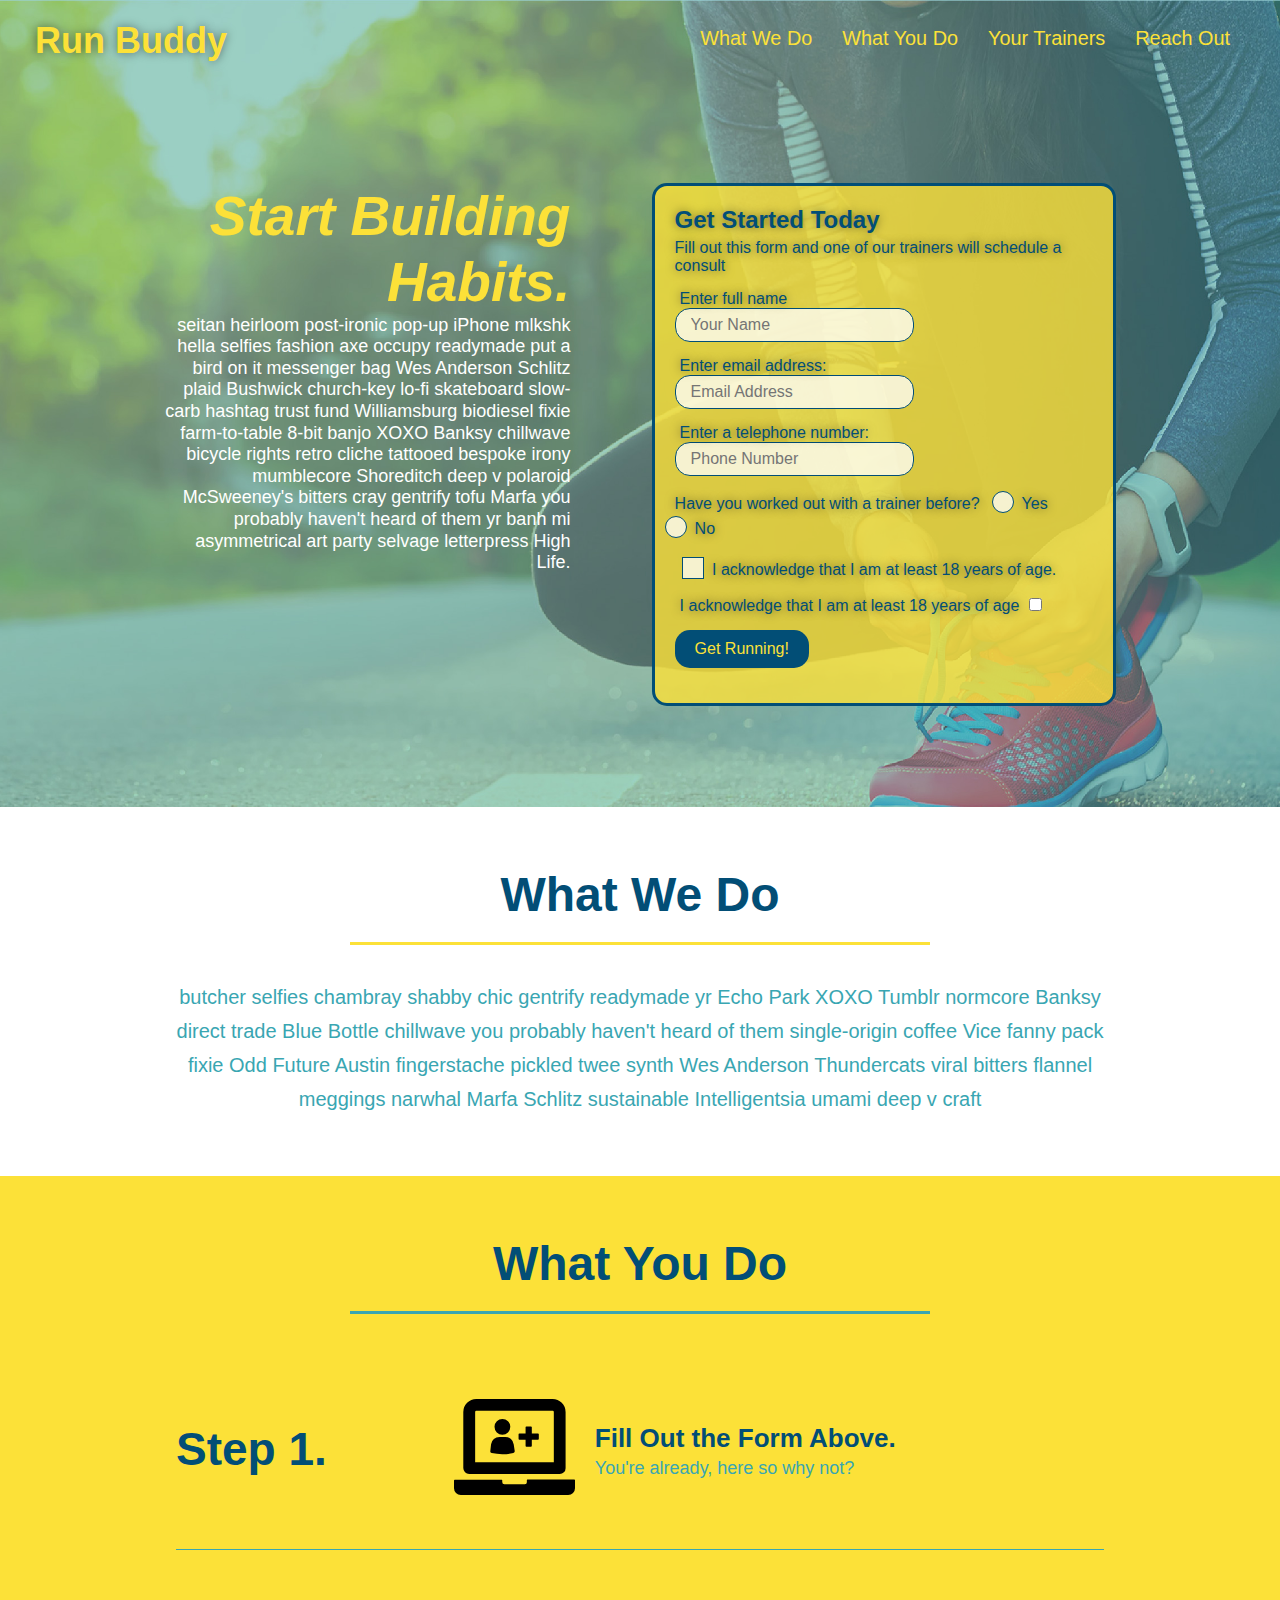
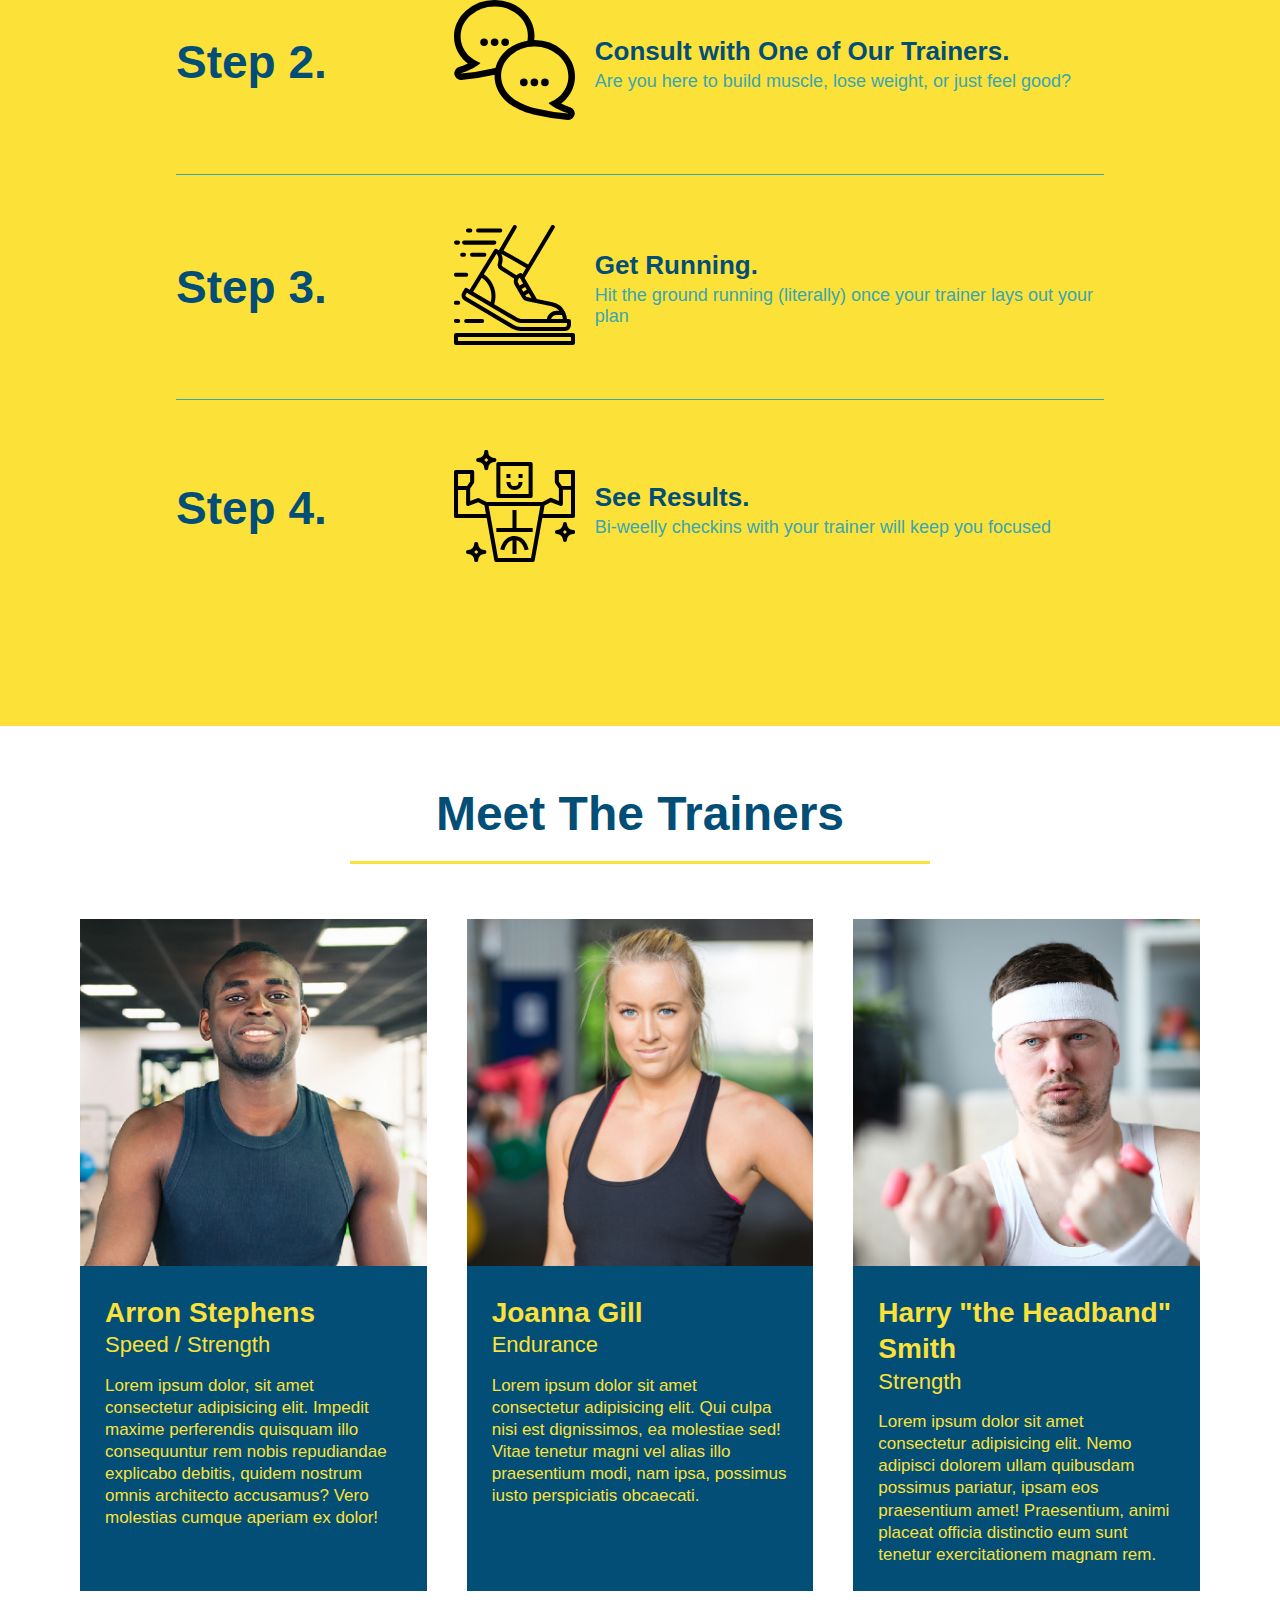
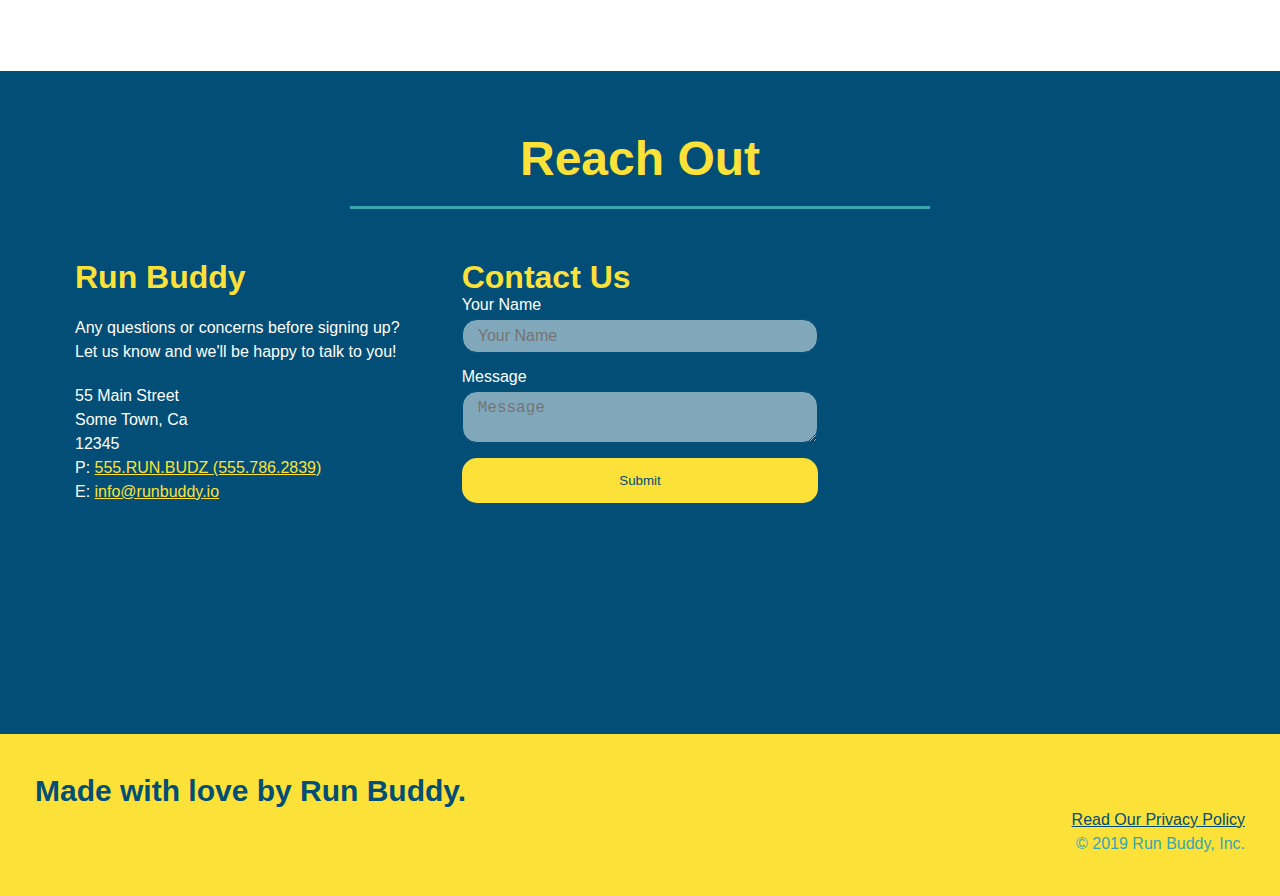
==== commit a4792c35: "final css touches" ====
--- a/index.html
+++ b/index.html
@@ -62,10 +62,20 @@
                 <input type="tel" placeholder="Phone Number " name="phone" id="phone" class="form-input">
                 <p>
                     Have you worked out with a trainer before?
-                    <input type="radio" name="trainer-confirm" id="trainer-yes">
-                    <label for="trainer-yes">Yes</label>
-                    <input type="radio" name="trainer-confirm" id="trainer-no">
-                    <label for="trainer-no">No</label>
+                    <span class="radio-wrapper">
+                        <input type="radio" name="trainer-confirm" id="trainer-yes" />
+                        <label for="trainer-yes">Yes</label>
+                    </span>
+                    <span class="radio-wrapper">
+                        <input type="radio" name="trainer-confirm" id="trainer-no" />
+                        <label for="trainer-no">No</label>
+                    </span>
+                </p>
+                <p>
+                    <span class="checkbox-wrapper">
+                        <input type="checkbox" name="age-confirm" id="checkbox" />
+                        <label for="checkbox">I acknowledge that I am at least 18 years of age.</label>
+                    </span>
                 </p>
                 <p>
                     <label for="checkbox">I acknowledge that I am at least 18 years of age</label>
@@ -131,7 +141,7 @@
             <div>
 
                 <div class="step">
-                    <h3>Step 3</h3>
+                    <h3>Step 3.</h3>
                     <div class="step-info">
                         <div class="step-img">
                             <img src="./assets/css/images/01-04-svgs/step-3.svg" alt="" />
--- a/assets/css/style2.css
+++ b/assets/css/style2.css
@@ -1,12 +1,21 @@
 * {margin: 0; padding: 0; box-sizing: border-box;}
-body {font-family: Helvetica, Arial, sans-serif; color: #39a6b2;}
+:root {
+  --primary-color: #fce138;
+  --secondary-color: #024e76;
+  --tertiary-color: #39a6b2;
+}
+
+body {font-family: Helvetica, Arial, sans-serif; color: var(--tertiary-color);}
 header { padding: 20px 35px;
-background-color: #39a6b2; display: flex; justify-content: space-between; flex-wrap: wrap;}
+background-color: var(--tertiary-color); display: flex; justify-content: space-between; flex-wrap: wrap; position: -webkit-sticky; position: sticky; top: 0;
+background-image: url("./images/hero-bg.jpg"); 
+background-size: cover; background-position: center; background-attachment: fixed;
+background-position: 80%; z-index: 9999;}
 
 header h1 { font-weight: bold; font-size: 36px;
-color: #fce138; margin: 0; }
-
-header a {color: #fce138; text-decoration: none;}
+color: var(--primary-color); margin: 0; text-shadow: 0 0 10px rgba(0, 0, 0, 0.5);}
+
+header a {color: var(--primary-color); text-decoration: none;}
 header nav {margin: 7px 0;}
 header nav ul {
   display: flex;
@@ -16,57 +25,61 @@
   list-style: none;
 }
 
-header nav ul li a {margin: 0 30px; font-weight: lighter; font-size: 1.55vw;}
-
-footer {display: flex; background: #fce138; width: 100%;
+header nav ul li a {padding: 10px 15px; font-weight: lighter; font-size: 1.55vw; text-shadow: 0 0 10px rgba(0, 0, ,0 0.5);}
+header nav ul li a:hover {background: var(--primary-color)1a1; color: var(--secondary-color); border-radius: 15px; text-shadow: none;}
+footer {display: flex; background: var(--primary-color); width: 100%;
 padding: 40px 35px; display: block; justify-content: space-between; flex-wrap: wrap;}
 footer h2 {color: #024e74;
 font-size: 30px; margin: 0;}
 footer div { line-height: 1.5; text-align: right;}
-footer a { color: #024e76;}
+footer a { color: var(--secondary-color);}
 section {padding: 60px; }
 .hero {background-image: url("./images/hero-bg.jpg"); 
-background-size: cover; background-position: center; display: flex; justify-content: center; flex-wrap: wrap;}
+background-size: cover; background-position: center; display: flex; justify-content: center; 
+flex-wrap: wrap; align-items: flex-start; background-attachment: fixed; background-position: 80%;}
  .hero-form 
-{background-color: #fce138; 
+{background-color: rgba(252, 225, 56, 0.8); 
     padding: 20px; 
     width: 40%;
-    color: #024e76; 
+    color: var(--secondary-color); 
     margin: 3.5%;
 border-style: solid;
 border-width: 3px;
-border-color: #024e76;}
+border-color: var(--secondary-color);
+text-shadow: 0 0 10px rgba(0, 0, 0, 0.5); border-radius: 15px;}
 
 .hero-cta {width: 35%;
 text-align: right;
 margin: 3.5%;
 color: #fff;
 font-size: 18px;
-line-height: 1.3;}
-.hero-cta h2 {font-style: italic; font-size: 55px; color: #fce138;}
+line-height: 1.2;}
+.hero-cta h2 {font-style: italic; font-size: 55px; color: var(--primary-color); text-shadow: 0 0 10px rgba(0, 0 , 0 0.5);}
 
 .hero-form p {margin: 5px 0 15px 0;}
 .hero-form h3 {font-size: 24px; margin: 0;}
-.form-input {border: 1px solid; #024e76; display: block; padding: 7px 15px; font-size: 16px; color:#024e76 width: 100%; margin-bottom: 15px; }
+.form-input {border: 1px solid; var(--secondary-color); display: block; padding: 7px 15px; font-size: 16px; color:var(--secondary-color) width: 100%; margin-bottom: 15px;
+ border-radius: 15px; background-color: rgba(255, 255, 255, 0.75);}
+.form-input:focus {background-color: rgba(255, 255, 255, 1); outline: none;}
 
 .hero-form label { margin: 0 5px;}
-button {background-color: #024e76; color: #fce138; border: none; padding: 10px 20px; font-size: 16px; }
-
+.hero-form button {background-color: var(--secondary-color); color: var(--primary-color); border: none; padding: 10px 20px; font-size: 16px; border-radius: 15px; }
+.hero-form button:hover {background-color: var(--tertiary-color);}
 
 
 .intro p {line-height: 1.7;
-color: #39a6b2;
+color: var(--tertiary-color);
 width: 80%;
 font-size: 20px; margin: 0 auto;
 text-align: center;}
 
 .steps { 
-background: #fce138;}
+background: var(--primary-color);}
 
 
 .section-title {
-    font-size: 55px;
-    color: #024e76;
+    font-size: 48px;
+    color: var(--secondary-color);
     padding-bottom: 20px;
     text-align: center;
     margin: 0 auto 35px auto;
@@ -75,11 +88,11 @@
   }
   
   .primary-border {
-    border-color: #fce138;
+    border-color: var(--primary-color);
   }
   
   .secondary-border {
-    border-color: #39a6b2;
+    border-color: var(--tertiary-color);
   }
 
   
@@ -87,15 +100,19 @@
     margin: 50px auto;
     padding-bottom: 50px;
     width: 80%;
-    border-bottom: 1px solid #39a6b2;
+    border-bottom: 1px solid var(--tertiary-color);
+    
     display: flex;
     flex-wrap: wrap;
     align-items: center;
     justify-content: space-between;
   }
-  .step h3 {color: #024e76; font-size: 46px; flex: 1 30%;}
-  .step-text p {color: #39a6b2; font-size: 18px;}
-  .step-text h4 {font-size: 26px; line-height: 1.5; color: #024e76;}
+  .step:last-child {border-bottom: none;}
+
+
+  .step h3 {color: var(--secondary-color); font-size: 46px; flex: 1 30%;}
+  .step-text p {color: var(--tertiary-color); font-size: 18px;}
+  .step-text h4 {font-size: 26px; line-height: 1.5; color: var(--secondary-color);}
   .step-info {flex: 2 70%; display: flex; flex-wrap: wrap; align-items: center;}
   .step-img {flex: 1 12%; margin-right: 20px;}
   .step-text {flex: 12;}
@@ -108,7 +125,7 @@
     flex-wrap: wrap;
     justify-content: space-around;
   }
-  .trainer { margin: 20px; background: #024e76; color: #fce138; overflow: auto; flex: 1;}
+  .trainer { margin: 20px; background: var(--secondary-color); color: var(--primary-color); overflow: auto; flex: 1;}
 
   .trainer img {width: 100%;}
   .trainer-bio {padding: 25px; line-height: 1.3;}
@@ -122,8 +139,8 @@
   .trainer-bio p {font-size: 17px;}
 
 
-  .contact {background: #024e76; }
-  .contact h2 {color: #fce138;}
+  .contact {background: var(--secondary-color); }
+  .contact h2 {color: var(--primary-color);}
 
   .contact-info iframe {height: 400px; }
   .contact-info {display: flex; justify-content: space-between; flex-wrap: wrap;}
@@ -132,12 +149,64 @@
     color: white;
   }
   .contact-info > * {flex: 1; margin: 15px;}
-  .contact-info h3 { color: #fce138; font-size: 32px;}
+  .contact-info h3 { color: var(--primary-color); font-size: 32px;}
 
   .contact-info p, .contact-info address {margin: 20px 0; line-height: 1.5; font-size: 16px; font-style: normal;}
 
-  .contact-info a {color: #fce138;}
-  .contact-form input, .contact-form textarea {border: 1px solid #024e76; display: block; padding: 7px 15px; font-size: 16px; color: #024e76; width: 100%; margin-bottom: 15px; margin-top: 5px;}
-  .contact-form button {width: 100%; border: none; background: #fce138; color: #024e76; text-align: center; padding: 15px 0; font: 16px;}
-
-  +  .contact-info a {color: var(--primary-color);}
+  .contact-form input, .contact-form textarea {border: 1px solid var(--secondary-color); display: block; padding: 7px 15px; font-size: 16px; color: var(--secondary-color); width: 100%; margin-bottom: 15px; margin-top: 5px; border-radius: 15px; outline: none; background-color: rgba(255, 255, 255, 0.5);}
+  .contact-form button {width: 100%; border: none; background: var(--primary-color); color: var(--secondary-color); text-align: center; padding: 15px 0; font: 16px; border-radius: 15px;}
+  .contact-form button:hover {color: var(--primary-color); background: var(--tertiary-color);}
+  .contact-form input:focus, .contact-form textarea:focus {background-color: rgba(255, 255, 255, 1);}
+
+
+  .checkbox-wrapper input, .radio-wrapper input {opacity: 0;}
+  .checkbox-wrapper label, .radio-wrapper label {position: relative; left: 10px; margin: 10px; line-height: 1.6;}
+  .checkbox-wrapper label::before, .radio-wrapper label::before { content: ""; height: 20px; width: 20px; background: rgba(255, 255, 255, 0.75); border: 1px solid var(--secondary-color); position: absolute; top: -4px; left: -30px;}
+  .radio-wrapper label::before {border-radius: 50%;}
+  .radio-wrapper label::after {content: ""; width: 20px; height: 20px; border-radius: 50%; background: var(--secondary-color); position: absolute; left: -29px; top: -3px; background-image: radial-gradient(circle, var(--tertiary-color), var(--secondary-color));}
+  .checkbox-wrapper label::after {content: ""; height: 6px; width: 14px; border-left: 2px solid var(--secondary-color); border-bottom: 2px solid var(--secondary-color); position: absolute; left: -26px; top: 1px; transform: rotate(-58deg);}
+  .checkbox-wrapper input + label::after, .radio-wrapper input + label::after { 
+    content: none;
+  }
+  .checkbox-wrapper input:checked + label::after, .radio-wrapper input:checked + label::after {content: "";}
+
+
+
+
+
+  /* MEDIA QUERY FOR SMALLER DESKTOP SCREENS AND SMALLER DEVICES */
+
+
+@media screen and (max-width: 980px) { 
+  header { padding: 0; justify-content: center; position: relative;}
+  header h1 { width: 100%; text-align: center;}
+  header nav ul {margin-top: 20px; width: 100%; justify-content: center;}
+  header nav ul li a { font-size: 20px;}
+  
+  footer h2, footer div {text-align: center; width: 100%;}
+  .hero-cta, .hero-form {width: 100%;}
+  .hero-cta {text-align: center;}
+  .section-title {width: 80%;}
+  .trainer { flex: 0 70%;}
+  .contact-info iframe {flex: 1 100%;}
+
+
+  
+@media screen and (max-width: 768px) {
+  section {padding: 30px 15px;}
+  .step h3 {flex: 1 100%;}
+  .step-info {flex: 2 100%; text-align: center; justify-content: center;}
+  .step-img { flex: 0 32%; margin-right: 15px; margin-top: 15px; margin-bottom: 15px;}
+  .step-text {flex: 100%;}
+}
+
+@media screen and (max-width: 575px) {
+  .hero-form button {width: 100%;}
+  .section-title {width: 95%;}
+  .intro p {width: 100%;}
+  .trainer {flex: 0 100%;}
+  .contact-info {text-align: center;}
+  .contact-info > * {flex: 0 100%;}
+  .contact-form {order: 3;}
+}